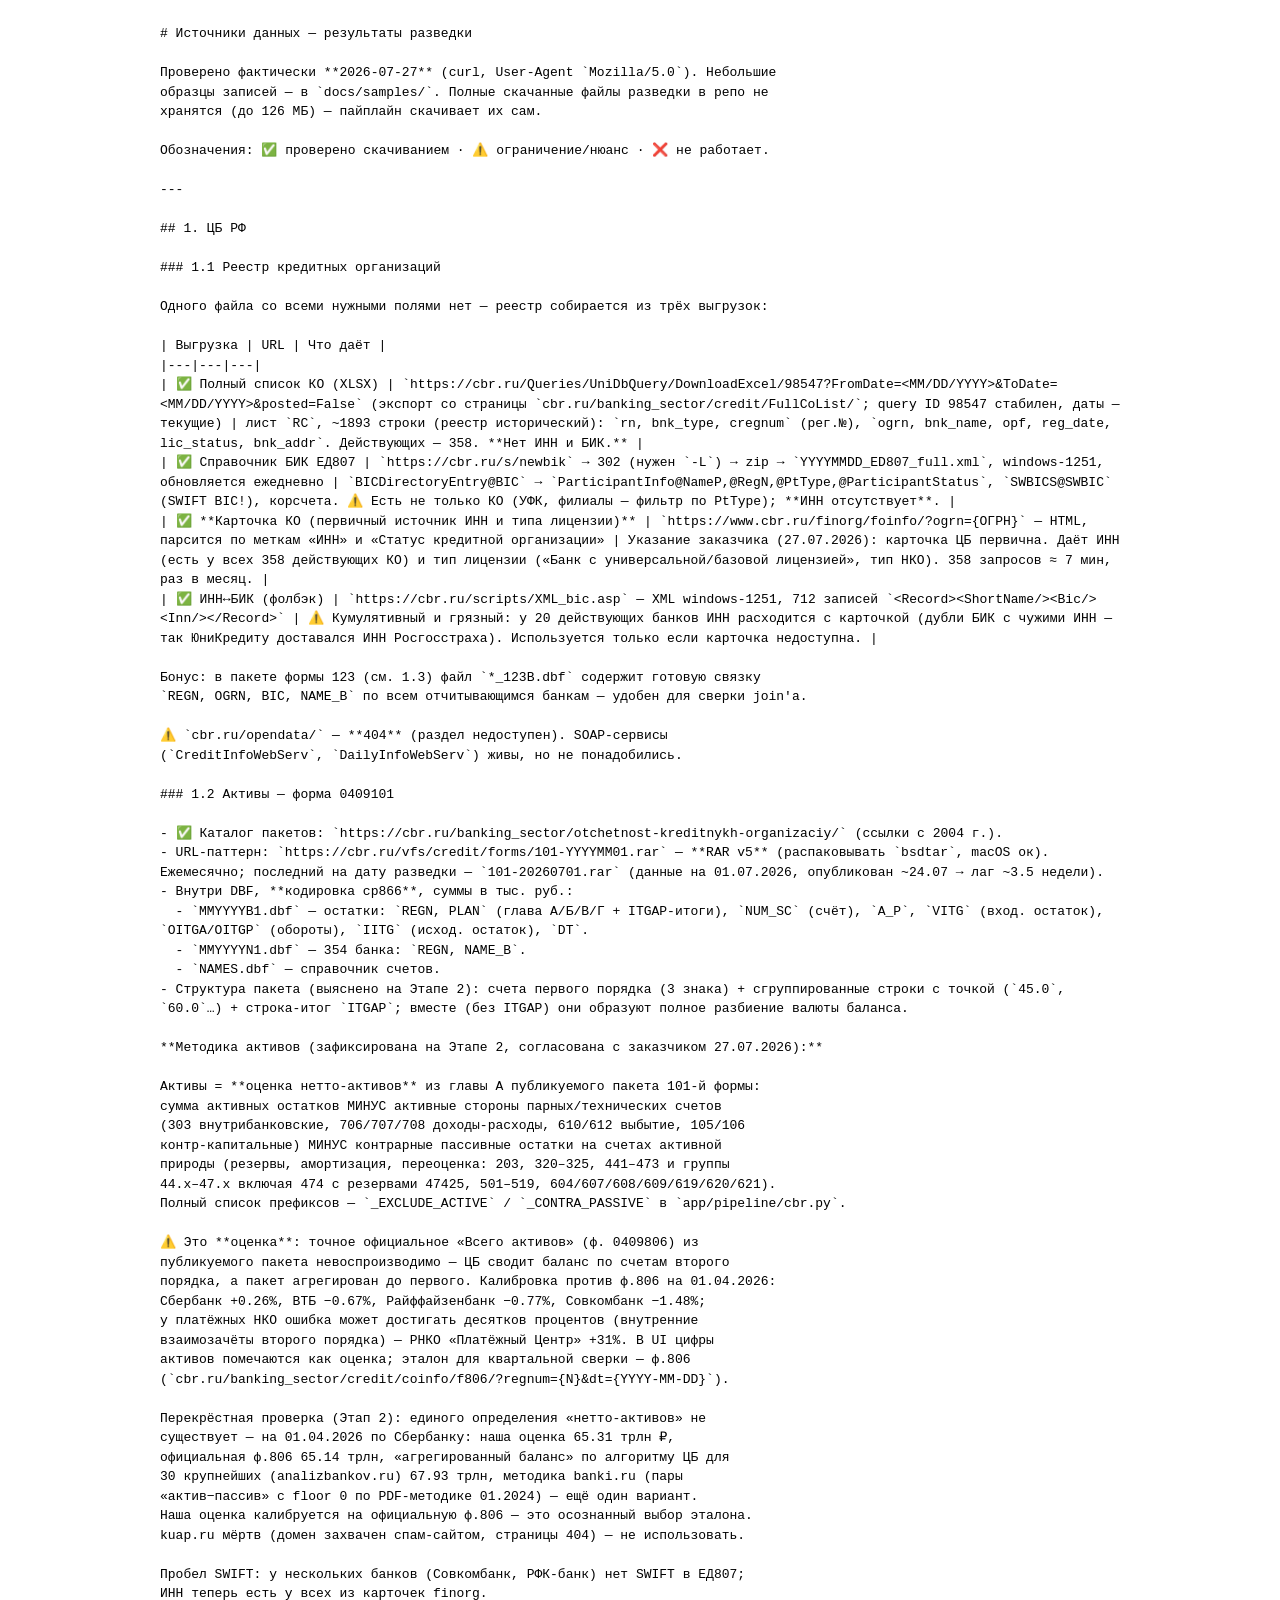
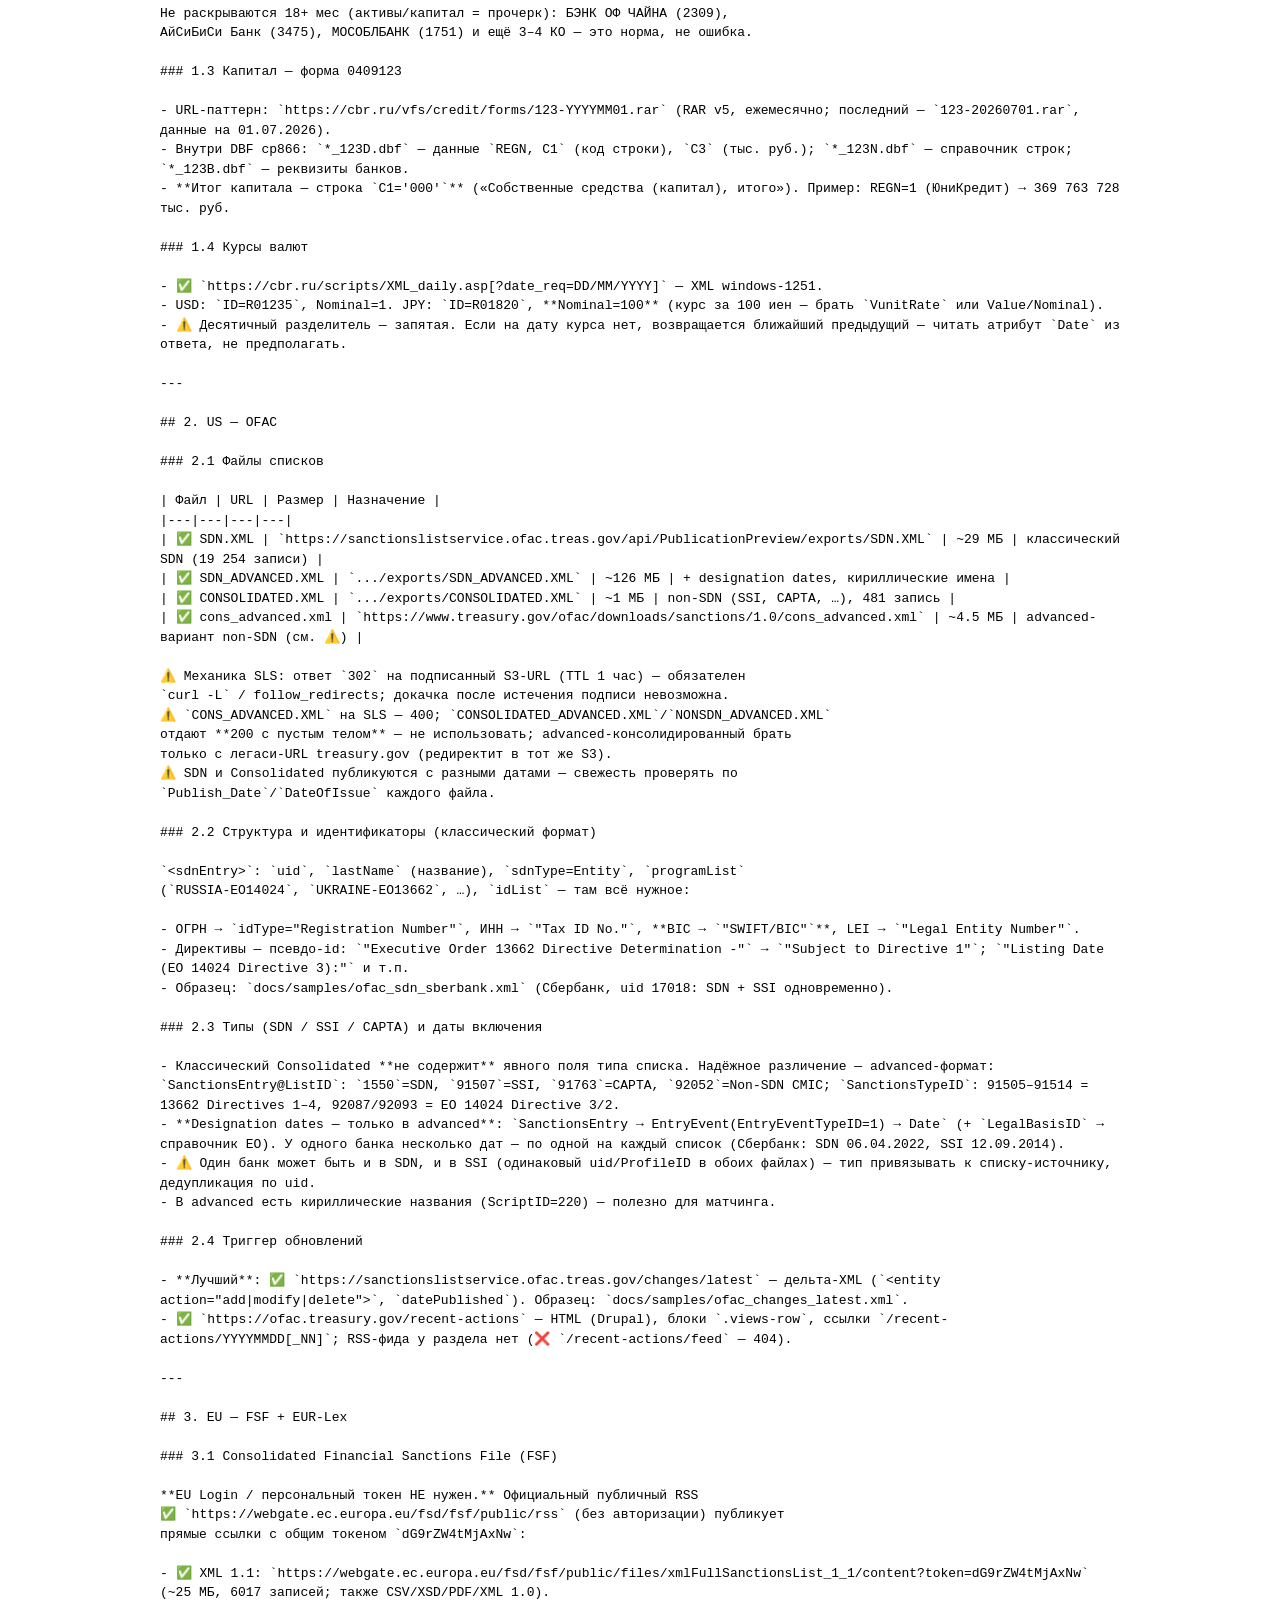
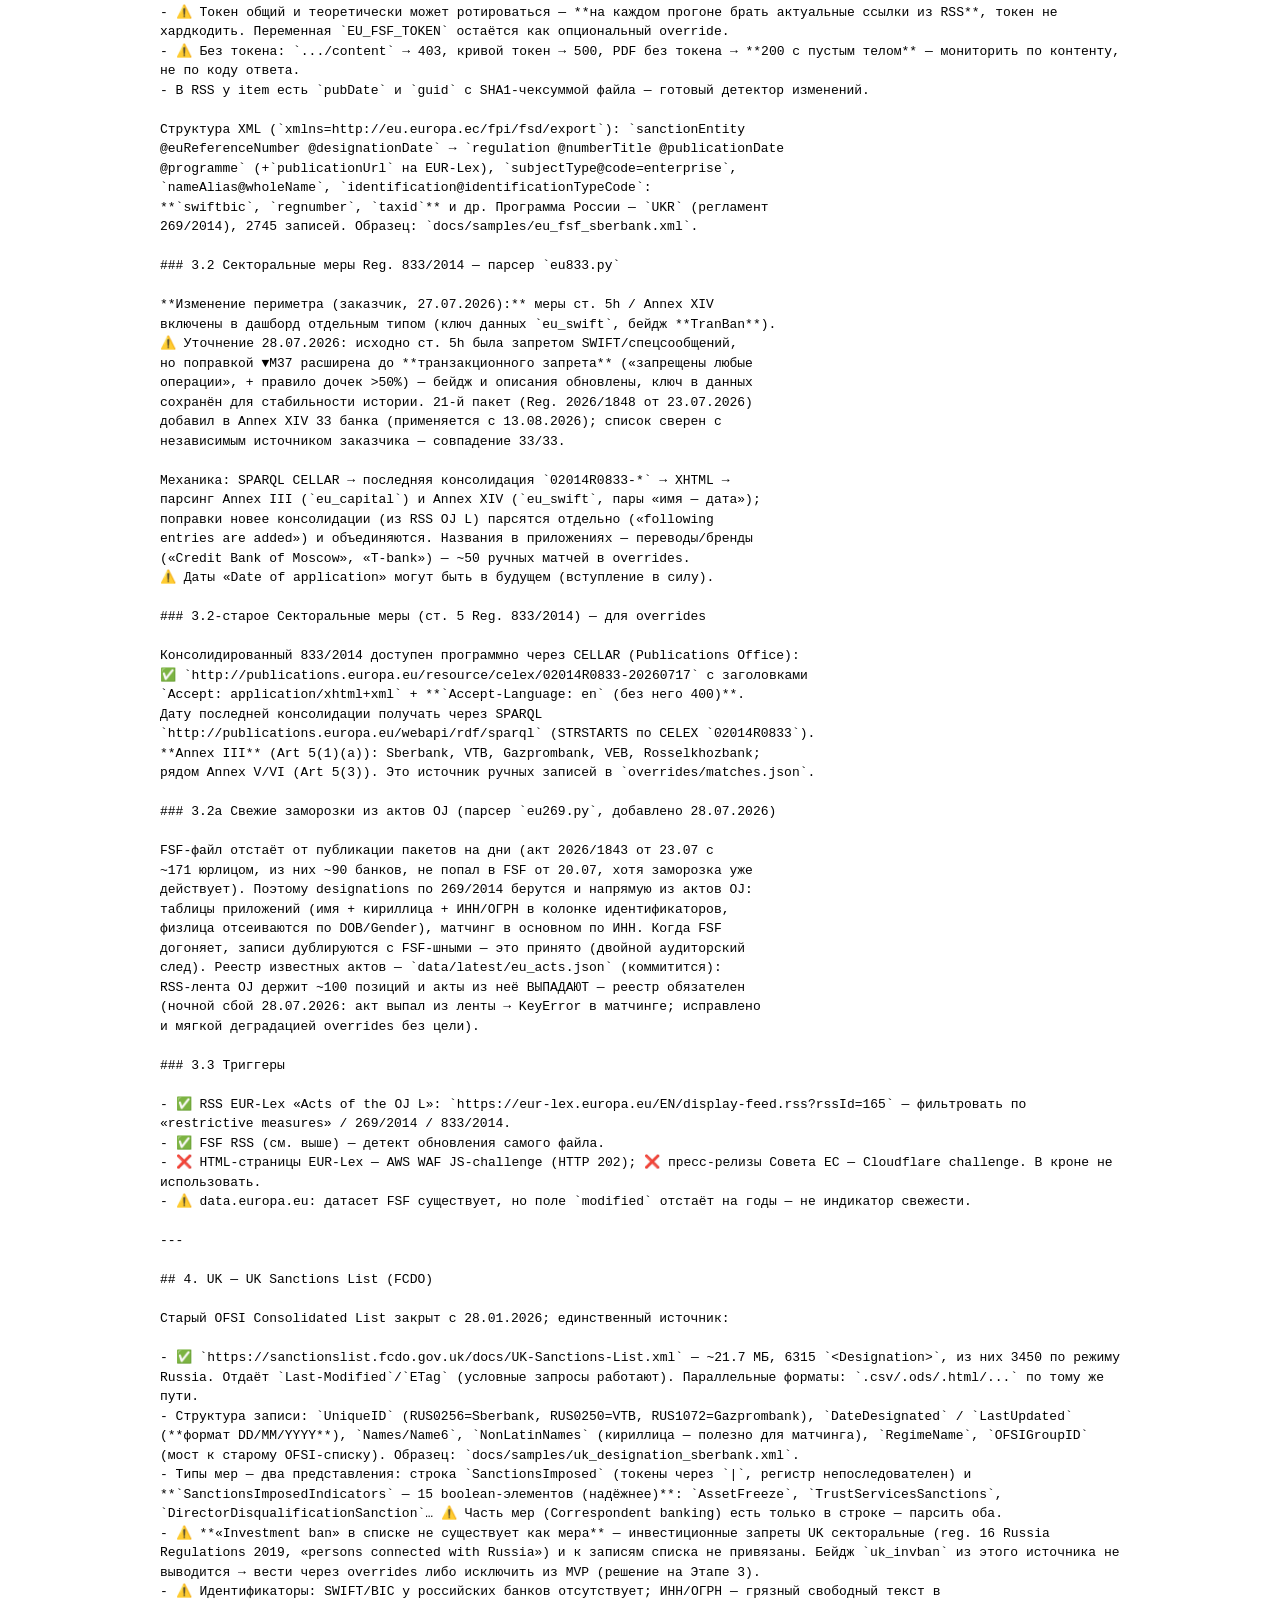
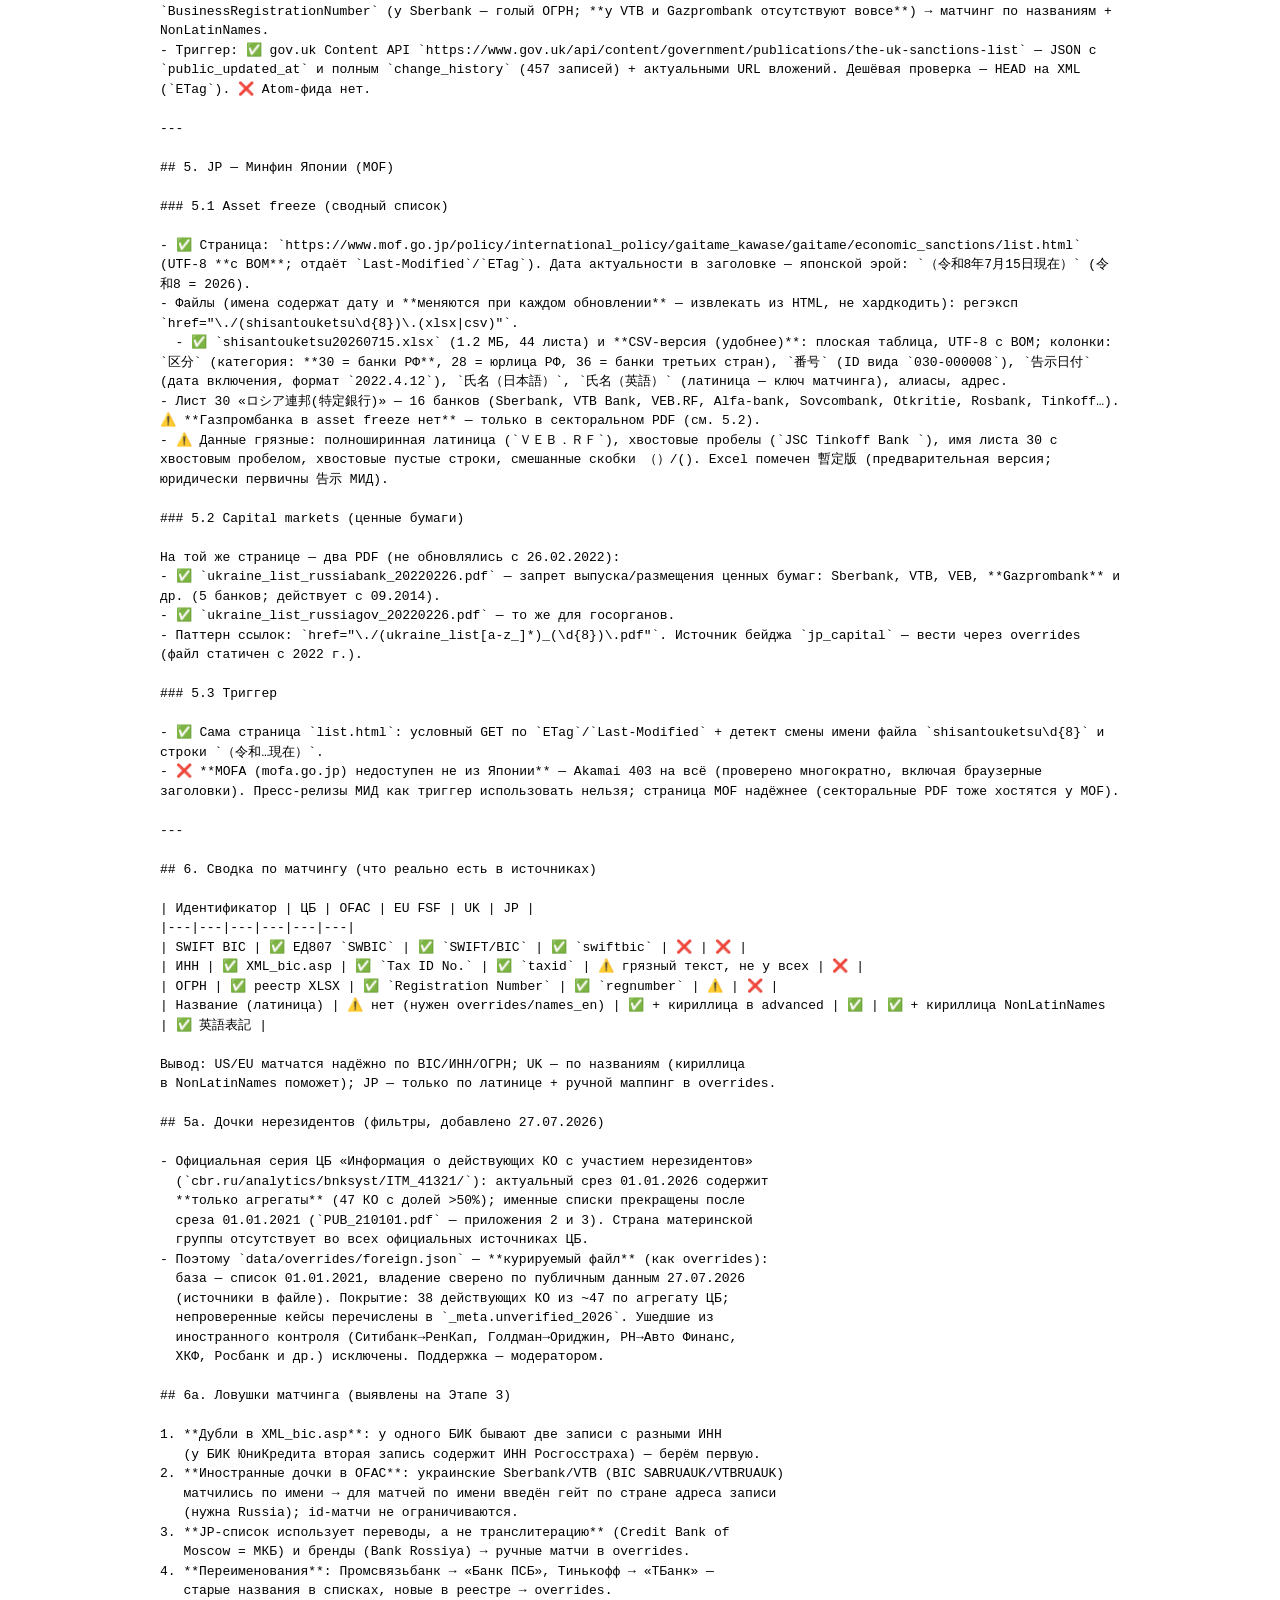
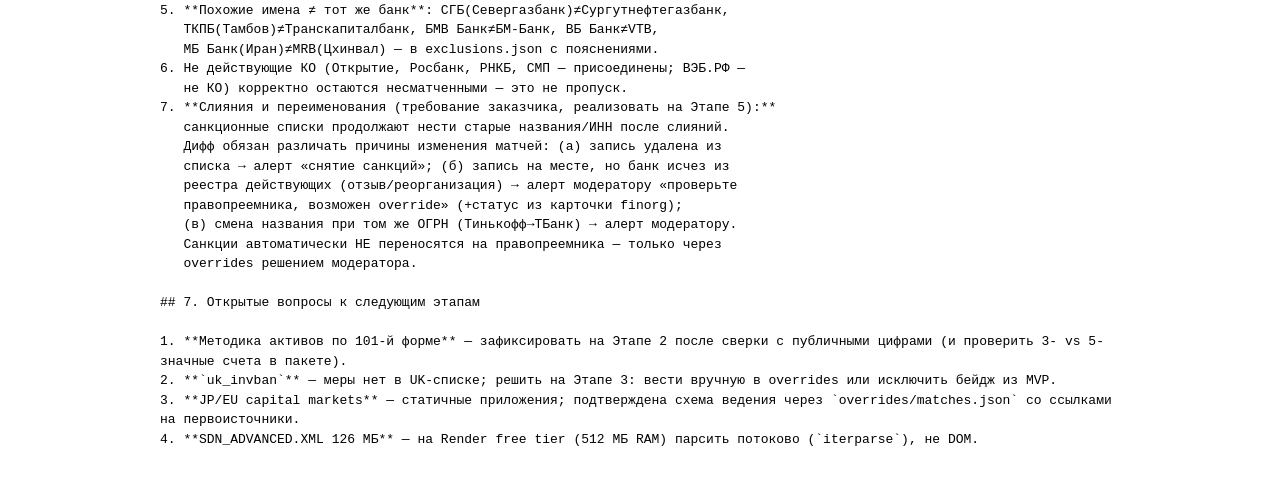
==== sources.html @ 8ca53b35 "mirror: обновление зеркала дашборда" ====
<!doctype html><html><head><meta charset='utf-8'><meta name='robots' content='noindex, nofollow'><title>Источники</title></head><body><pre style='max-width:960px;margin:24px auto;white-space:pre-wrap;font:13px/1.5 ui-monospace,monospace'># Источники данных — результаты разведки

Проверено фактически **2026-07-27** (curl, User-Agent `Mozilla/5.0`). Небольшие
образцы записей — в `docs/samples/`. Полные скачанные файлы разведки в репо не
хранятся (до 126 МБ) — пайплайн скачивает их сам.

Обозначения: ✅ проверено скачиванием · ⚠️ ограничение/нюанс · ❌ не работает.

---

## 1. ЦБ РФ

### 1.1 Реестр кредитных организаций

Одного файла со всеми нужными полями нет — реестр собирается из трёх выгрузок:

| Выгрузка | URL | Что даёт |
|---|---|---|
| ✅ Полный список КО (XLSX) | `https://cbr.ru/Queries/UniDbQuery/DownloadExcel/98547?FromDate=&lt;MM/DD/YYYY>&amp;ToDate=&lt;MM/DD/YYYY>&amp;posted=False` (экспорт со страницы `cbr.ru/banking_sector/credit/FullCoList/`; query ID 98547 стабилен, даты — текущие) | лист `RC`, ~1893 строки (реестр исторический): `rn, bnk_type, cregnum` (рег.№), `ogrn, bnk_name, opf, reg_date, lic_status, bnk_addr`. Действующих — 358. **Нет ИНН и БИК.** |
| ✅ Справочник БИК ЕД807 | `https://cbr.ru/s/newbik` → 302 (нужен `-L`) → zip → `YYYYMMDD_ED807_full.xml`, windows-1251, обновляется ежедневно | `BICDirectoryEntry@BIC` → `ParticipantInfo@NameP,@RegN,@PtType,@ParticipantStatus`, `SWBICS@SWBIC` (SWIFT BIC!), корсчета. ⚠️ Есть не только КО (УФК, филиалы — фильтр по PtType); **ИНН отсутствует**. |
| ✅ **Карточка КО (первичный источник ИНН и типа лицензии)** | `https://www.cbr.ru/finorg/foinfo/?ogrn={ОГРН}` — HTML, парсится по меткам «ИНН» и «Статус кредитной организации» | Указание заказчика (27.07.2026): карточка ЦБ первична. Даёт ИНН (есть у всех 358 действующих КО) и тип лицензии («Банк с универсальной/базовой лицензией», тип НКО). 358 запросов ≈ 7 мин, раз в месяц. |
| ✅ ИНН↔БИК (фолбэк) | `https://cbr.ru/scripts/XML_bic.asp` — XML windows-1251, 712 записей `&lt;Record>&lt;ShortName/>&lt;Bic/>&lt;Inn/>&lt;/Record>` | ⚠️ Кумулятивный и грязный: у 20 действующих банков ИНН расходится с карточкой (дубли БИК с чужими ИНН — так ЮниКредиту доставался ИНН Росгосстраха). Используется только если карточка недоступна. |

Бонус: в пакете формы 123 (см. 1.3) файл `*_123B.dbf` содержит готовую связку
`REGN, OGRN, BIC, NAME_B` по всем отчитывающимся банкам — удобен для сверки join'а.

⚠️ `cbr.ru/opendata/` — **404** (раздел недоступен). SOAP-сервисы
(`CreditInfoWebServ`, `DailyInfoWebServ`) живы, но не понадобились.

### 1.2 Активы — форма 0409101

- ✅ Каталог пакетов: `https://cbr.ru/banking_sector/otchetnost-kreditnykh-organizaciy/` (ссылки с 2004 г.).
- URL-паттерн: `https://cbr.ru/vfs/credit/forms/101-YYYYMM01.rar` — **RAR v5** (распаковывать `bsdtar`, macOS ок). Ежемесячно; последний на дату разведки — `101-20260701.rar` (данные на 01.07.2026, опубликован ~24.07 → лаг ~3.5 недели).
- Внутри DBF, **кодировка cp866**, суммы в тыс. руб.:
  - `MMYYYYB1.dbf` — остатки: `REGN, PLAN` (глава А/Б/В/Г + ITGAP-итоги), `NUM_SC` (счёт), `A_P`, `VITG` (вход. остаток), `OITGA/OITGP` (обороты), `IITG` (исход. остаток), `DT`.
  - `MMYYYYN1.dbf` — 354 банка: `REGN, NAME_B`.
  - `NAMES.dbf` — справочник счетов.
- Структура пакета (выяснено на Этапе 2): счета первого порядка (3 знака) + сгруппированные строки с точкой (`45.0`, `60.0`…) + строка-итог `ITGAP`; вместе (без ITGAP) они образуют полное разбиение валюты баланса.

**Методика активов (зафиксирована на Этапе 2, согласована с заказчиком 27.07.2026):**

Активы = **оценка нетто-активов** из главы А публикуемого пакета 101-й формы:
сумма активных остатков МИНУС активные стороны парных/технических счетов
(303 внутрибанковские, 706/707/708 доходы-расходы, 610/612 выбытие, 105/106
контр-капитальные) МИНУС контрарные пассивные остатки на счетах активной
природы (резервы, амортизация, переоценка: 203, 320–325, 441–473 и группы
44.x–47.x включая 474 с резервами 47425, 501–519, 604/607/608/609/619/620/621).
Полный список префиксов — `_EXCLUDE_ACTIVE` / `_CONTRA_PASSIVE` в `app/pipeline/cbr.py`.

⚠️ Это **оценка**: точное официальное «Всего активов» (ф. 0409806) из
публикуемого пакета невоспроизводимо — ЦБ сводит баланс по счетам второго
порядка, а пакет агрегирован до первого. Калибровка против ф.806 на 01.04.2026:
Сбербанк +0.26%, ВТБ −0.67%, Райффайзенбанк −0.77%, Совкомбанк −1.48%;
у платёжных НКО ошибка может достигать десятков процентов (внутренние
взаимозачёты второго порядка) — РНКО «Платёжный Центр» +31%. В UI цифры
активов помечаются как оценка; эталон для квартальной сверки — ф.806
(`cbr.ru/banking_sector/credit/coinfo/f806/?regnum={N}&amp;dt={YYYY-MM-DD}`).

Перекрёстная проверка (Этап 2): единого определения «нетто-активов» не
существует — на 01.04.2026 по Сбербанку: наша оценка 65.31 трлн ₽,
официальная ф.806 65.14 трлн, «агрегированный баланс» по алгоритму ЦБ для
30 крупнейших (analizbankov.ru) 67.93 трлн, методика banki.ru (пары
«актив−пассив» с floor 0 по PDF-методике 01.2024) — ещё один вариант.
Наша оценка калибруется на официальную ф.806 — это осознанный выбор эталона.
kuap.ru мёртв (домен захвачен спам-сайтом, страницы 404) — не использовать.

Пробел SWIFT: у нескольких банков (Совкомбанк, РФК-банк) нет SWIFT в ЕД807;
ИНН теперь есть у всех из карточек finorg.
Не раскрываются 18+ мес (активы/капитал = прочерк): БЭНК ОФ ЧАЙНА (2309),
АйСиБиСи Банк (3475), МОСОБЛБАНК (1751) и ещё 3–4 КО — это норма, не ошибка.

### 1.3 Капитал — форма 0409123

- URL-паттерн: `https://cbr.ru/vfs/credit/forms/123-YYYYMM01.rar` (RAR v5, ежемесячно; последний — `123-20260701.rar`, данные на 01.07.2026).
- Внутри DBF cp866: `*_123D.dbf` — данные `REGN, C1` (код строки), `C3` (тыс. руб.); `*_123N.dbf` — справочник строк; `*_123B.dbf` — реквизиты банков.
- **Итог капитала — строка `C1='000'`** («Собственные средства (капитал), итого»). Пример: REGN=1 (ЮниКредит) → 369 763 728 тыс. руб.

### 1.4 Курсы валют

- ✅ `https://cbr.ru/scripts/XML_daily.asp[?date_req=DD/MM/YYYY]` — XML windows-1251.
- USD: `ID=R01235`, Nominal=1. JPY: `ID=R01820`, **Nominal=100** (курс за 100 иен — брать `VunitRate` или Value/Nominal).
- ⚠️ Десятичный разделитель — запятая. Если на дату курса нет, возвращается ближайший предыдущий — читать атрибут `Date` из ответа, не предполагать.

---

## 2. US — OFAC

### 2.1 Файлы списков

| Файл | URL | Размер | Назначение |
|---|---|---|---|
| ✅ SDN.XML | `https://sanctionslistservice.ofac.treas.gov/api/PublicationPreview/exports/SDN.XML` | ~29 МБ | классический SDN (19 254 записи) |
| ✅ SDN_ADVANCED.XML | `.../exports/SDN_ADVANCED.XML` | ~126 МБ | + designation dates, кириллические имена |
| ✅ CONSOLIDATED.XML | `.../exports/CONSOLIDATED.XML` | ~1 МБ | non-SDN (SSI, CAPTA, …), 481 запись |
| ✅ cons_advanced.xml | `https://www.treasury.gov/ofac/downloads/sanctions/1.0/cons_advanced.xml` | ~4.5 МБ | advanced-вариант non-SDN (см. ⚠️) |

⚠️ Механика SLS: ответ `302` на подписанный S3-URL (TTL 1 час) — обязателен
`curl -L` / follow_redirects; докачка после истечения подписи невозможна.
⚠️ `CONS_ADVANCED.XML` на SLS — 400; `CONSOLIDATED_ADVANCED.XML`/`NONSDN_ADVANCED.XML`
отдают **200 с пустым телом** — не использовать; advanced-консолидированный брать
только с легаси-URL treasury.gov (редиректит в тот же S3).
⚠️ SDN и Consolidated публикуются с разными датами — свежесть проверять по
`Publish_Date`/`DateOfIssue` каждого файла.

### 2.2 Структура и идентификаторы (классический формат)

`&lt;sdnEntry>`: `uid`, `lastName` (название), `sdnType=Entity`, `programList`
(`RUSSIA-EO14024`, `UKRAINE-EO13662`, …), `idList` — там всё нужное:

- ОГРН → `idType="Registration Number"`, ИНН → `"Tax ID No."`, **BIC → `"SWIFT/BIC"`**, LEI → `"Legal Entity Number"`.
- Директивы — псевдо-id: `"Executive Order 13662 Directive Determination -"` → `"Subject to Directive 1"`; `"Listing Date (EO 14024 Directive 3):"` и т.п.
- Образец: `docs/samples/ofac_sdn_sberbank.xml` (Сбербанк, uid 17018: SDN + SSI одновременно).

### 2.3 Типы (SDN / SSI / CAPTA) и даты включения

- Классический Consolidated **не содержит** явного поля типа списка. Надёжное различение — advanced-формат: `SanctionsEntry@ListID`: `1550`=SDN, `91507`=SSI, `91763`=CAPTA, `92052`=Non-SDN CMIC; `SanctionsTypeID`: 91505–91514 = 13662 Directives 1–4, 92087/92093 = EO 14024 Directive 3/2.
- **Designation dates — только в advanced**: `SanctionsEntry → EntryEvent(EntryEventTypeID=1) → Date` (+ `LegalBasisID` → справочник EO). У одного банка несколько дат — по одной на каждый список (Сбербанк: SDN 06.04.2022, SSI 12.09.2014).
- ⚠️ Один банк может быть и в SDN, и в SSI (одинаковый uid/ProfileID в обоих файлах) — тип привязывать к списку-источнику, дедупликация по uid.
- В advanced есть кириллические названия (ScriptID=220) — полезно для матчинга.

### 2.4 Триггер обновлений

- **Лучший**: ✅ `https://sanctionslistservice.ofac.treas.gov/changes/latest` — дельта-XML (`&lt;entity action="add|modify|delete">`, `datePublished`). Образец: `docs/samples/ofac_changes_latest.xml`.
- ✅ `https://ofac.treasury.gov/recent-actions` — HTML (Drupal), блоки `.views-row`, ссылки `/recent-actions/YYYYMMDD[_NN]`; RSS-фида у раздела нет (❌ `/recent-actions/feed` — 404).

---

## 3. EU — FSF + EUR-Lex

### 3.1 Consolidated Financial Sanctions File (FSF)

**EU Login / персональный токен НЕ нужен.** Официальный публичный RSS
✅ `https://webgate.ec.europa.eu/fsd/fsf/public/rss` (без авторизации) публикует
прямые ссылки с общим токеном `dG9rZW4tMjAxNw`:

- ✅ XML 1.1: `https://webgate.ec.europa.eu/fsd/fsf/public/files/xmlFullSanctionsList_1_1/content?token=dG9rZW4tMjAxNw` (~25 МБ, 6017 записей; также CSV/XSD/PDF/XML 1.0).
- ⚠️ Токен общий и теоретически может ротироваться — **на каждом прогоне брать актуальные ссылки из RSS**, токен не хардкодить. Переменная `EU_FSF_TOKEN` остаётся как опциональный override.
- ⚠️ Без токена: `.../content` → 403, кривой токен → 500, PDF без токена → **200 с пустым телом** — мониторить по контенту, не по коду ответа.
- В RSS у item есть `pubDate` и `guid` с SHA1-чексуммой файла — готовый детектор изменений.

Структура XML (`xmlns=http://eu.europa.ec/fpi/fsd/export`): `sanctionEntity
@euReferenceNumber @designationDate` → `regulation @numberTitle @publicationDate
@programme` (+`publicationUrl` на EUR-Lex), `subjectType@code=enterprise`,
`nameAlias@wholeName`, `identification@identificationTypeCode`:
**`swiftbic`, `regnumber`, `taxid`** и др. Программа России — `UKR` (регламент
269/2014), 2745 записей. Образец: `docs/samples/eu_fsf_sberbank.xml`.

### 3.2 Секторальные меры Reg. 833/2014 — парсер `eu833.py`

**Изменение периметра (заказчик, 27.07.2026):** меры ст. 5h / Annex XIV
включены в дашборд отдельным типом (ключ данных `eu_swift`, бейдж **TranBan**).
⚠️ Уточнение 28.07.2026: исходно ст. 5h была запретом SWIFT/спецсообщений,
но поправкой ▼M37 расширена до **транзакционного запрета** («запрещены любые
операции», + правило дочек >50%) — бейдж и описания обновлены, ключ в данных
сохранён для стабильности истории. 21-й пакет (Reg. 2026/1848 от 23.07.2026)
добавил в Annex XIV 33 банка (применяется с 13.08.2026); список сверен с
независимым источником заказчика — совпадение 33/33.

Механика: SPARQL CELLAR → последняя консолидация `02014R0833-*` → XHTML →
парсинг Annex III (`eu_capital`) и Annex XIV (`eu_swift`, пары «имя — дата»);
поправки новее консолидации (из RSS OJ L) парсятся отдельно («following
entries are added») и объединяются. Названия в приложениях — переводы/бренды
(«Credit Bank of Moscow», «T-bank») — ~50 ручных матчей в overrides.
⚠️ Даты «Date of application» могут быть в будущем (вступление в силу).

### 3.2-старое Секторальные меры (ст. 5 Reg. 833/2014) — для overrides

Консолидированный 833/2014 доступен программно через CELLAR (Publications Office):
✅ `http://publications.europa.eu/resource/celex/02014R0833-20260717` с заголовками
`Accept: application/xhtml+xml` + **`Accept-Language: en` (без него 400)**.
Дату последней консолидации получать через SPARQL
`http://publications.europa.eu/webapi/rdf/sparql` (STRSTARTS по CELEX `02014R0833`).
**Annex III** (Art 5(1)(a)): Sberbank, VTB, Gazprombank, VEB, Rosselkhozbank;
рядом Annex V/VI (Art 5(3)). Это источник ручных записей в `overrides/matches.json`.

### 3.2a Свежие заморозки из актов OJ (парсер `eu269.py`, добавлено 28.07.2026)

FSF-файл отстаёт от публикации пакетов на дни (акт 2026/1843 от 23.07 с
~171 юрлицом, из них ~90 банков, не попал в FSF от 20.07, хотя заморозка уже
действует). Поэтому designations по 269/2014 берутся и напрямую из актов OJ:
таблицы приложений (имя + кириллица + ИНН/ОГРН в колонке идентификаторов,
физлица отсеиваются по DOB/Gender), матчинг в основном по ИНН. Когда FSF
догоняет, записи дублируются с FSF-шными — это принято (двойной аудиторский
след). Реестр известных актов — `data/latest/eu_acts.json` (коммитится):
RSS-лента OJ держит ~100 позиций и акты из неё ВЫПАДАЮТ — реестр обязателен
(ночной сбой 28.07.2026: акт выпал из ленты → KeyError в матчинге; исправлено
и мягкой деградацией overrides без цели).

### 3.3 Триггеры

- ✅ RSS EUR-Lex «Acts of the OJ L»: `https://eur-lex.europa.eu/EN/display-feed.rss?rssId=165` — фильтровать по «restrictive measures» / 269/2014 / 833/2014.
- ✅ FSF RSS (см. выше) — детект обновления самого файла.
- ❌ HTML-страницы EUR-Lex — AWS WAF JS-challenge (HTTP 202); ❌ пресс-релизы Совета ЕС — Cloudflare challenge. В кроне не использовать.
- ⚠️ data.europa.eu: датасет FSF существует, но поле `modified` отстаёт на годы — не индикатор свежести.

---

## 4. UK — UK Sanctions List (FCDO)

Старый OFSI Consolidated List закрыт с 28.01.2026; единственный источник:

- ✅ `https://sanctionslist.fcdo.gov.uk/docs/UK-Sanctions-List.xml` — ~21.7 МБ, 6315 `&lt;Designation>`, из них 3450 по режиму Russia. Отдаёт `Last-Modified`/`ETag` (условные запросы работают). Параллельные форматы: `.csv/.ods/.html/...` по тому же пути.
- Структура записи: `UniqueID` (RUS0256=Sberbank, RUS0250=VTB, RUS1072=Gazprombank), `DateDesignated` / `LastUpdated` (**формат DD/MM/YYYY**), `Names/Name6`, `NonLatinNames` (кириллица — полезно для матчинга), `RegimeName`, `OFSIGroupID` (мост к старому OFSI-списку). Образец: `docs/samples/uk_designation_sberbank.xml`.
- Типы мер — два представления: строка `SanctionsImposed` (токены через `|`, регистр непоследователен) и **`SanctionsImposedIndicators` — 15 boolean-элементов (надёжнее)**: `AssetFreeze`, `TrustServicesSanctions`, `DirectorDisqualificationSanction`… ⚠️ Часть мер (Correspondent banking) есть только в строке — парсить оба.
- ⚠️ **«Investment ban» в списке не существует как мера** — инвестиционные запреты UK секторальные (reg. 16 Russia Regulations 2019, «persons connected with Russia») и к записям списка не привязаны. Бейдж `uk_invban` из этого источника не выводится → вести через overrides либо исключить из MVP (решение на Этапе 3).
- ⚠️ Идентификаторы: SWIFT/BIC у российских банков отсутствует; ИНН/ОГРН — грязный свободный текст в `BusinessRegistrationNumber` (у Sberbank — голый ОГРН; **у VTB и Gazprombank отсутствуют вовсе**) → матчинг по названиям + NonLatinNames.
- Триггер: ✅ gov.uk Content API `https://www.gov.uk/api/content/government/publications/the-uk-sanctions-list` — JSON с `public_updated_at` и полным `change_history` (457 записей) + актуальными URL вложений. Дешёвая проверка — HEAD на XML (`ETag`). ❌ Atom-фида нет.

---

## 5. JP — Минфин Японии (MOF)

### 5.1 Asset freeze (сводный список)

- ✅ Страница: `https://www.mof.go.jp/policy/international_policy/gaitame_kawase/gaitame/economic_sanctions/list.html` (UTF-8 **с BOM**; отдаёт `Last-Modified`/`ETag`). Дата актуальности в заголовке — японской эрой: `（令和8年7月15日現在）` (令和8 = 2026).
- Файлы (имена содержат дату и **меняются при каждом обновлении** — извлекать из HTML, не хардкодить): регэксп `href="\./(shisantouketsu\d{8})\.(xlsx|csv)"`.
  - ✅ `shisantouketsu20260715.xlsx` (1.2 МБ, 44 листа) и **CSV-версия (удобнее)**: плоская таблица, UTF-8 с BOM; колонки: `区分` (категория: **30 = банки РФ**, 28 = юрлица РФ, 36 = банки третьих стран), `番号` (ID вида `030-000008`), `告示日付` (дата включения, формат `2022.4.12`), `氏名（日本語）`, `氏名（英語）` (латиница — ключ матчинга), алиасы, адрес.
- Лист 30 «ロシア連邦(特定銀行)» — 16 банков (Sberbank, VTB Bank, VEB.RF, Alfa-bank, Sovcombank, Otkritie, Rosbank, Tinkoff…). ⚠️ **Газпромбанка в asset freeze нет** — только в секторальном PDF (см. 5.2).
- ⚠️ Данные грязные: полноширинная латиница (`ＶＥＢ．ＲＦ`), хвостовые пробелы (`JSC Tinkoff Bank `), имя листа 30 с хвостовым пробелом, хвостовые пустые строки, смешанные скобки （）/(). Excel помечен 暫定版 (предварительная версия; юридически первичны 告示 МИД).

### 5.2 Capital markets (ценные бумаги)

На той же странице — два PDF (не обновлялись с 26.02.2022):
- ✅ `ukraine_list_russiabank_20220226.pdf` — запрет выпуска/размещения ценных бумаг: Sberbank, VTB, VEB, **Gazprombank** и др. (5 банков; действует с 09.2014).
- ✅ `ukraine_list_russiagov_20220226.pdf` — то же для госорганов.
- Паттерн ссылок: `href="\./(ukraine_list[a-z_]*)_(\d{8})\.pdf"`. Источник бейджа `jp_capital` — вести через overrides (файл статичен с 2022 г.).

### 5.3 Триггер

- ✅ Сама страница `list.html`: условный GET по `ETag`/`Last-Modified` + детект смены имени файла `shisantouketsu\d{8}` и строки `（令和…現在）`.
- ❌ **MOFA (mofa.go.jp) недоступен не из Японии** — Akamai 403 на всё (проверено многократно, включая браузерные заголовки). Пресс-релизы МИД как триггер использовать нельзя; страница MOF надёжнее (секторальные PDF тоже хостятся у MOF).

---

## 6. Сводка по матчингу (что реально есть в источниках)

| Идентификатор | ЦБ | OFAC | EU FSF | UK | JP |
|---|---|---|---|---|---|
| SWIFT BIC | ✅ ЕД807 `SWBIC` | ✅ `SWIFT/BIC` | ✅ `swiftbic` | ❌ | ❌ |
| ИНН | ✅ XML_bic.asp | ✅ `Tax ID No.` | ✅ `taxid` | ⚠️ грязный текст, не у всех | ❌ |
| ОГРН | ✅ реестр XLSX | ✅ `Registration Number` | ✅ `regnumber` | ⚠️ | ❌ |
| Название (латиница) | ⚠️ нет (нужен overrides/names_en) | ✅ + кириллица в advanced | ✅ | ✅ + кириллица NonLatinNames | ✅ 英語表記 |

Вывод: US/EU матчатся надёжно по BIC/ИНН/ОГРН; UK — по названиям (кириллица
в NonLatinNames поможет); JP — только по латинице + ручной маппинг в overrides.

## 5a. Дочки нерезидентов (фильтры, добавлено 27.07.2026)

- Официальная серия ЦБ «Информация о действующих КО с участием нерезидентов»
  (`cbr.ru/analytics/bnksyst/ITM_41321/`): актуальный срез 01.01.2026 содержит
  **только агрегаты** (47 КО с долей >50%); именные списки прекращены после
  среза 01.01.2021 (`PUB_210101.pdf` — приложения 2 и 3). Страна материнской
  группы отсутствует во всех официальных источниках ЦБ.
- Поэтому `data/overrides/foreign.json` — **курируемый файл** (как overrides):
  база — список 01.01.2021, владение сверено по публичным данным 27.07.2026
  (источники в файле). Покрытие: 38 действующих КО из ~47 по агрегату ЦБ;
  непроверенные кейсы перечислены в `_meta.unverified_2026`. Ушедшие из
  иностранного контроля (Ситибанк→РенКап, Голдман→Ориджин, РН→Авто Финанс,
  ХКФ, Росбанк и др.) исключены. Поддержка — модератором.

## 6a. Ловушки матчинга (выявлены на Этапе 3)

1. **Дубли в XML_bic.asp**: у одного БИК бывают две записи с разными ИНН
   (у БИК ЮниКредита вторая запись содержит ИНН Росгосстраха) — берём первую.
2. **Иностранные дочки в OFAC**: украинские Sberbank/VTB (BIC SABRUAUK/VTBRUAUK)
   матчились по имени → для матчей по имени введён гейт по стране адреса записи
   (нужна Russia); id-матчи не ограничиваются.
3. **JP-список использует переводы, а не транслитерацию** (Credit Bank of
   Moscow = МКБ) и бренды (Bank Rossiya) → ручные матчи в overrides.
4. **Переименования**: Промсвязьбанк → «Банк ПСБ», Тинькофф → «ТБанк» —
   старые названия в списках, новые в реестре → overrides.
5. **Похожие имена ≠ тот же банк**: СГБ(Севергазбанк)≠Сургутнефтегазбанк,
   ТКПБ(Тамбов)≠Транскапиталбанк, БМВ Банк≠БМ-Банк, ВБ Банк≠VTB,
   МБ Банк(Иран)≠MRB(Цхинвал) — в exclusions.json с пояснениями.
6. Не действующие КО (Открытие, Росбанк, РНКБ, СМП — присоединены; ВЭБ.РФ —
   не КО) корректно остаются несматченными — это не пропуск.
7. **Слияния и переименования (требование заказчика, реализовать на Этапе 5):**
   санкционные списки продолжают нести старые названия/ИНН после слияний.
   Дифф обязан различать причины изменения матчей: (а) запись удалена из
   списка → алерт «снятие санкций»; (б) запись на месте, но банк исчез из
   реестра действующих (отзыв/реорганизация) → алерт модератору «проверьте
   правопреемника, возможен override» (+статус из карточки finorg);
   (в) смена названия при том же ОГРН (Тинькофф→ТБанк) → алерт модератору.
   Санкции автоматически НЕ переносятся на правопреемника — только через
   overrides решением модератора.

## 7. Открытые вопросы к следующим этапам

1. **Методика активов по 101-й форме** — зафиксировать на Этапе 2 после сверки с публичными цифрами (и проверить 3- vs 5-значные счета в пакете).
2. **`uk_invban`** — меры нет в UK-списке; решить на Этапе 3: вести вручную в overrides или исключить бейдж из MVP.
3. **JP/EU capital markets** — статичные приложения; подтверждена схема ведения через `overrides/matches.json` со ссылками на первоисточники.
4. **SDN_ADVANCED.XML 126 МБ** — на Render free tier (512 МБ RAM) парсить потоково (`iterparse`), не DOM.
</pre></body></html>
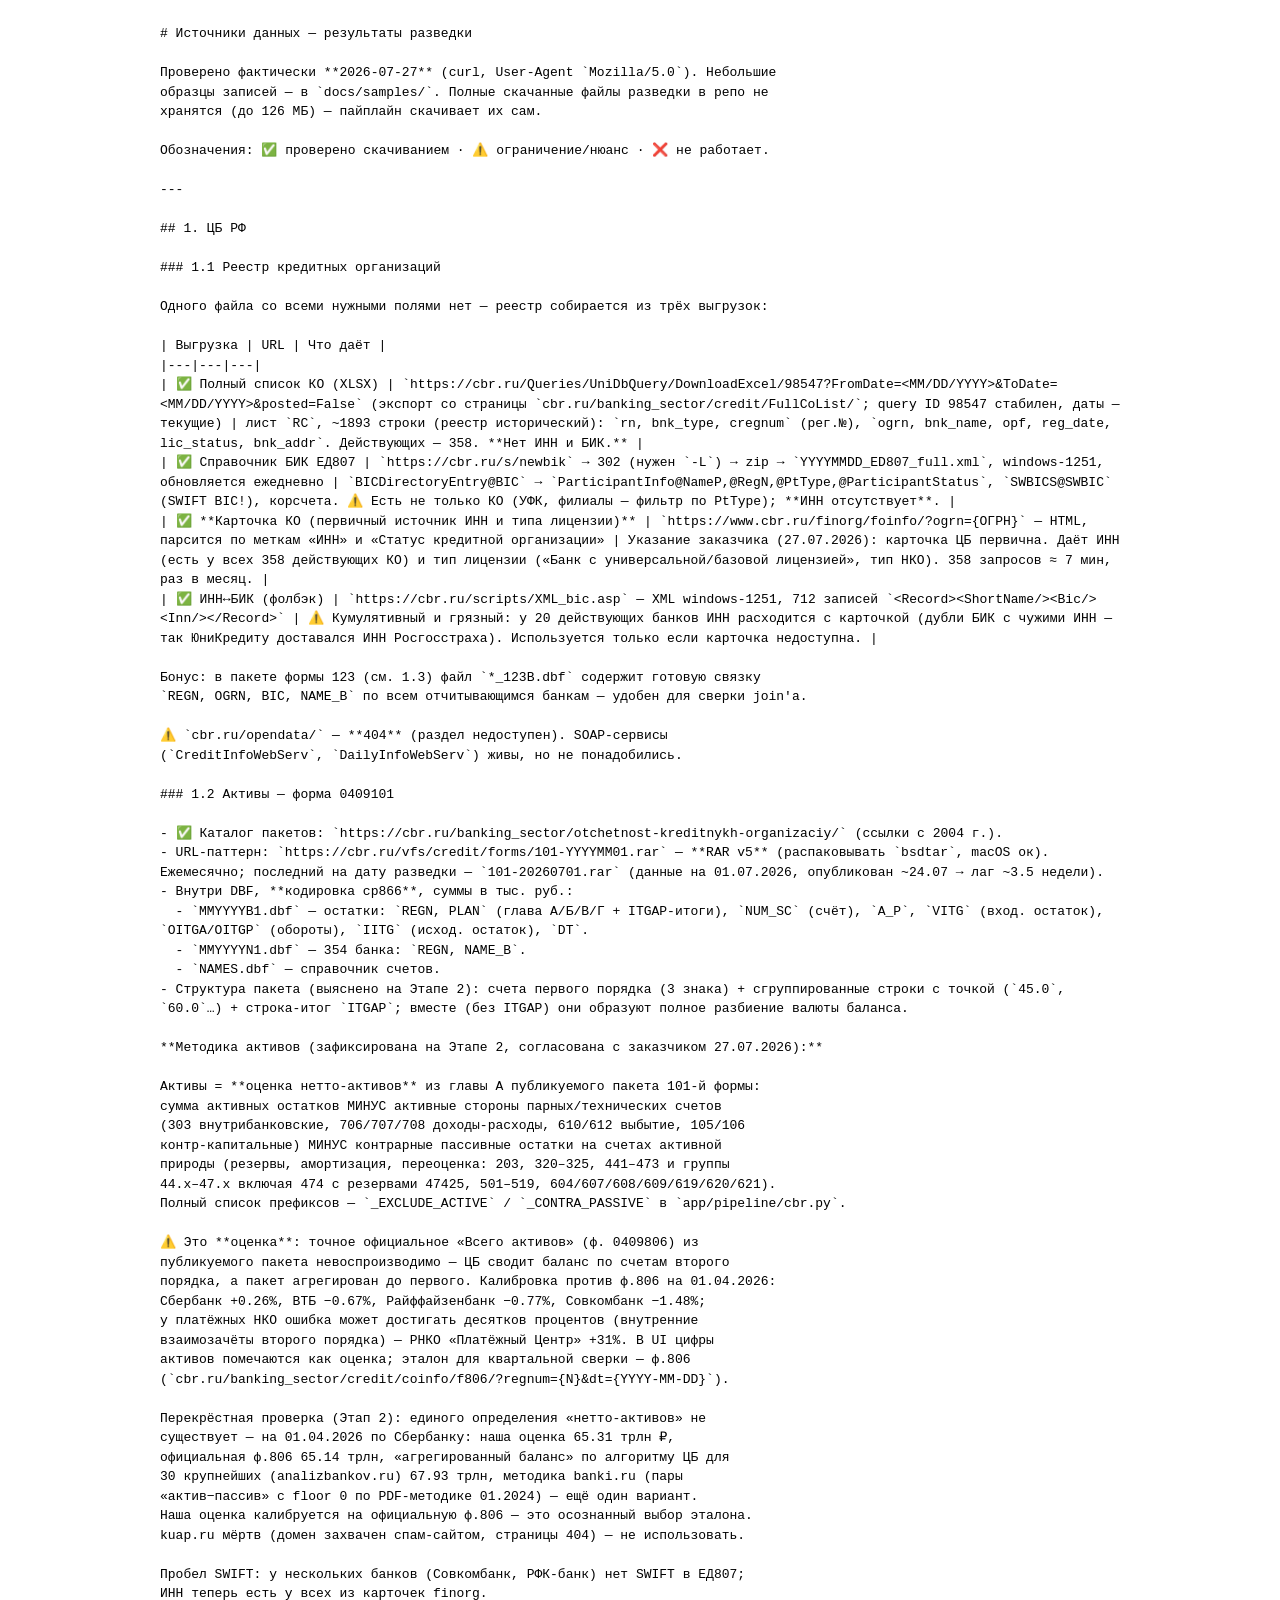
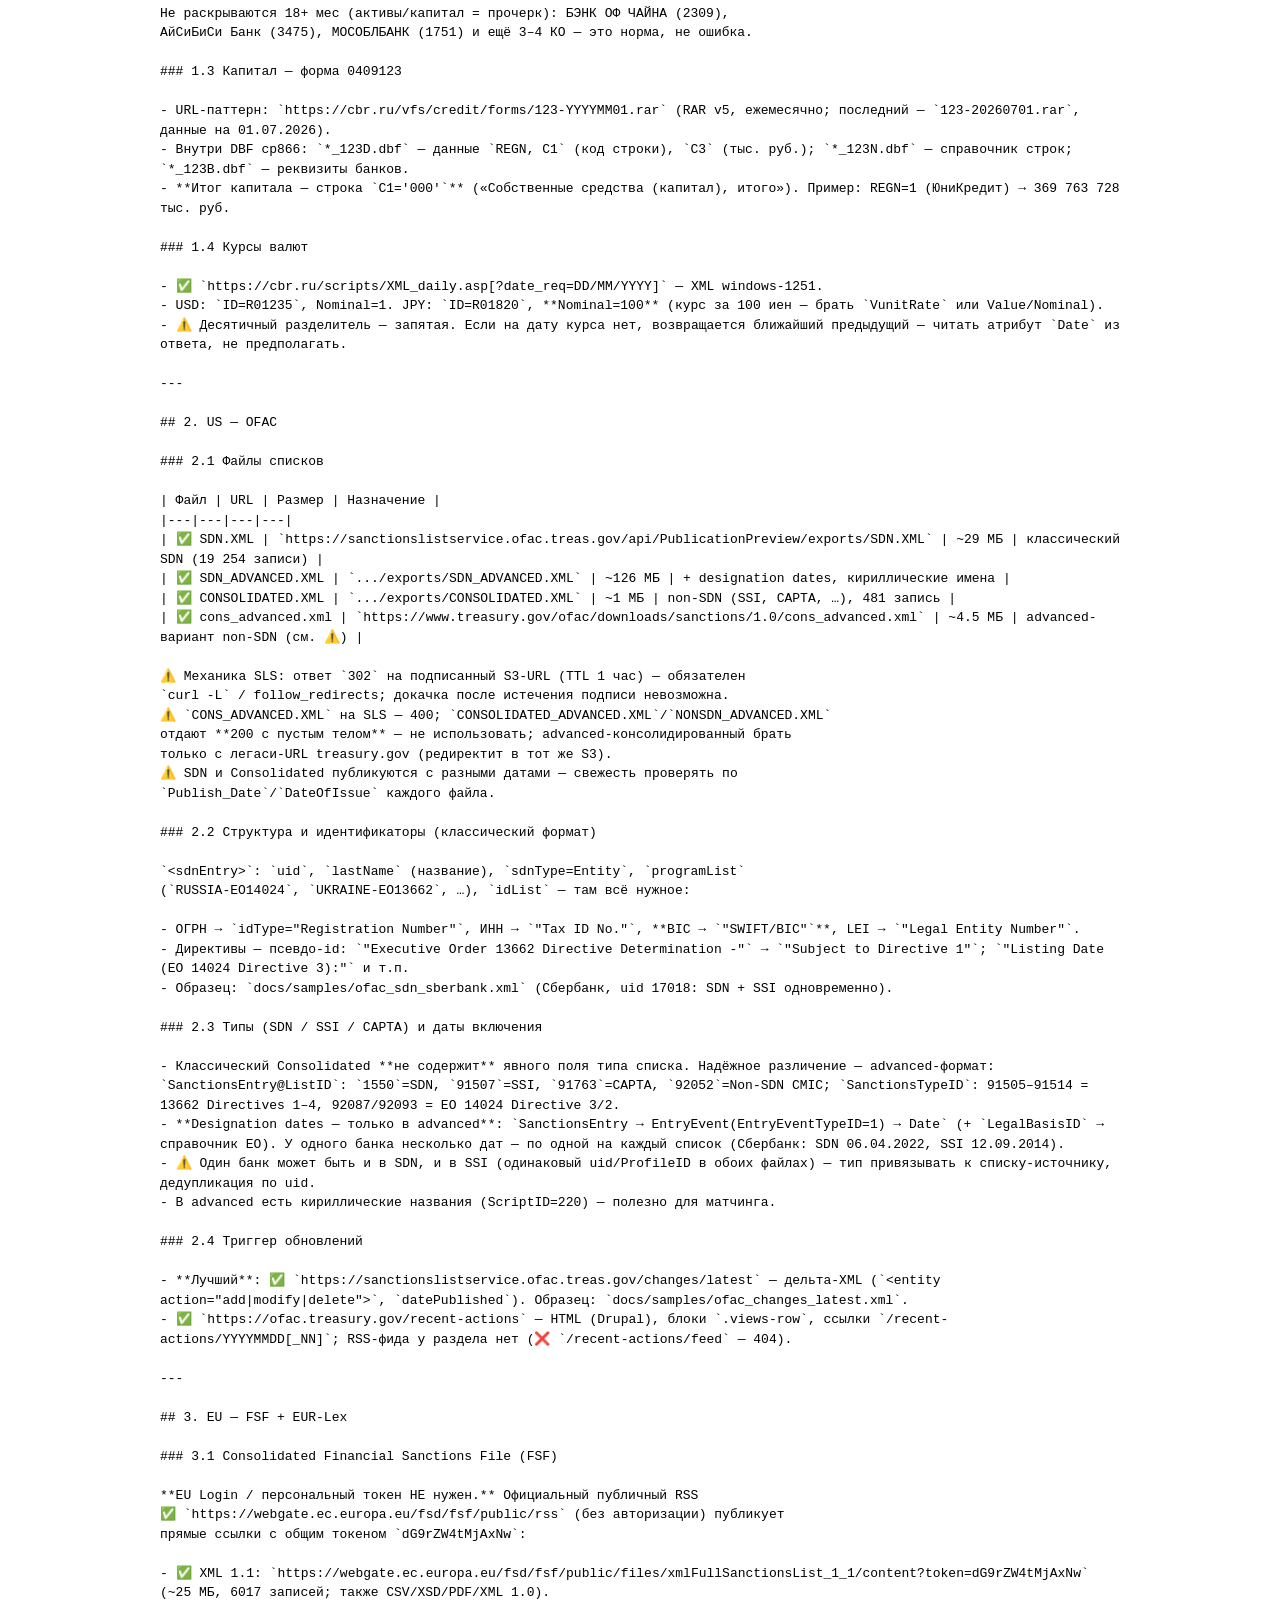
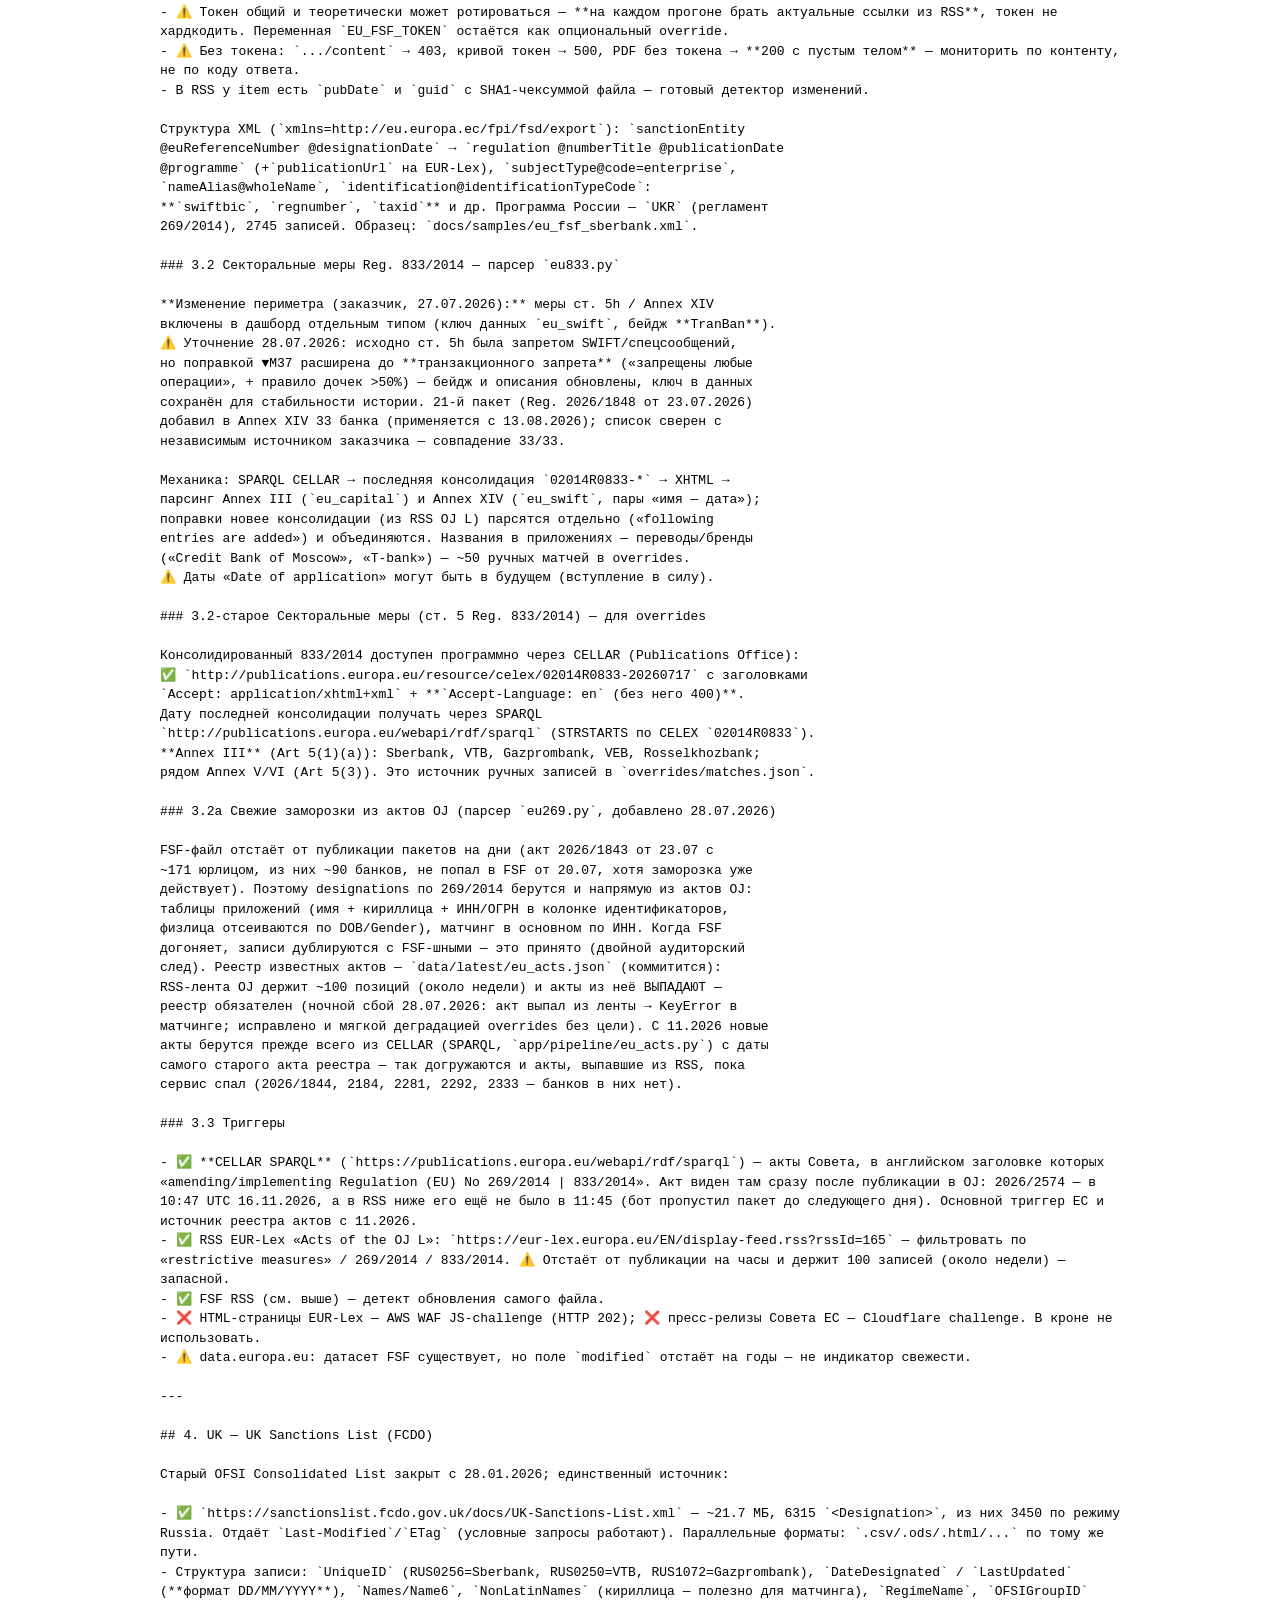
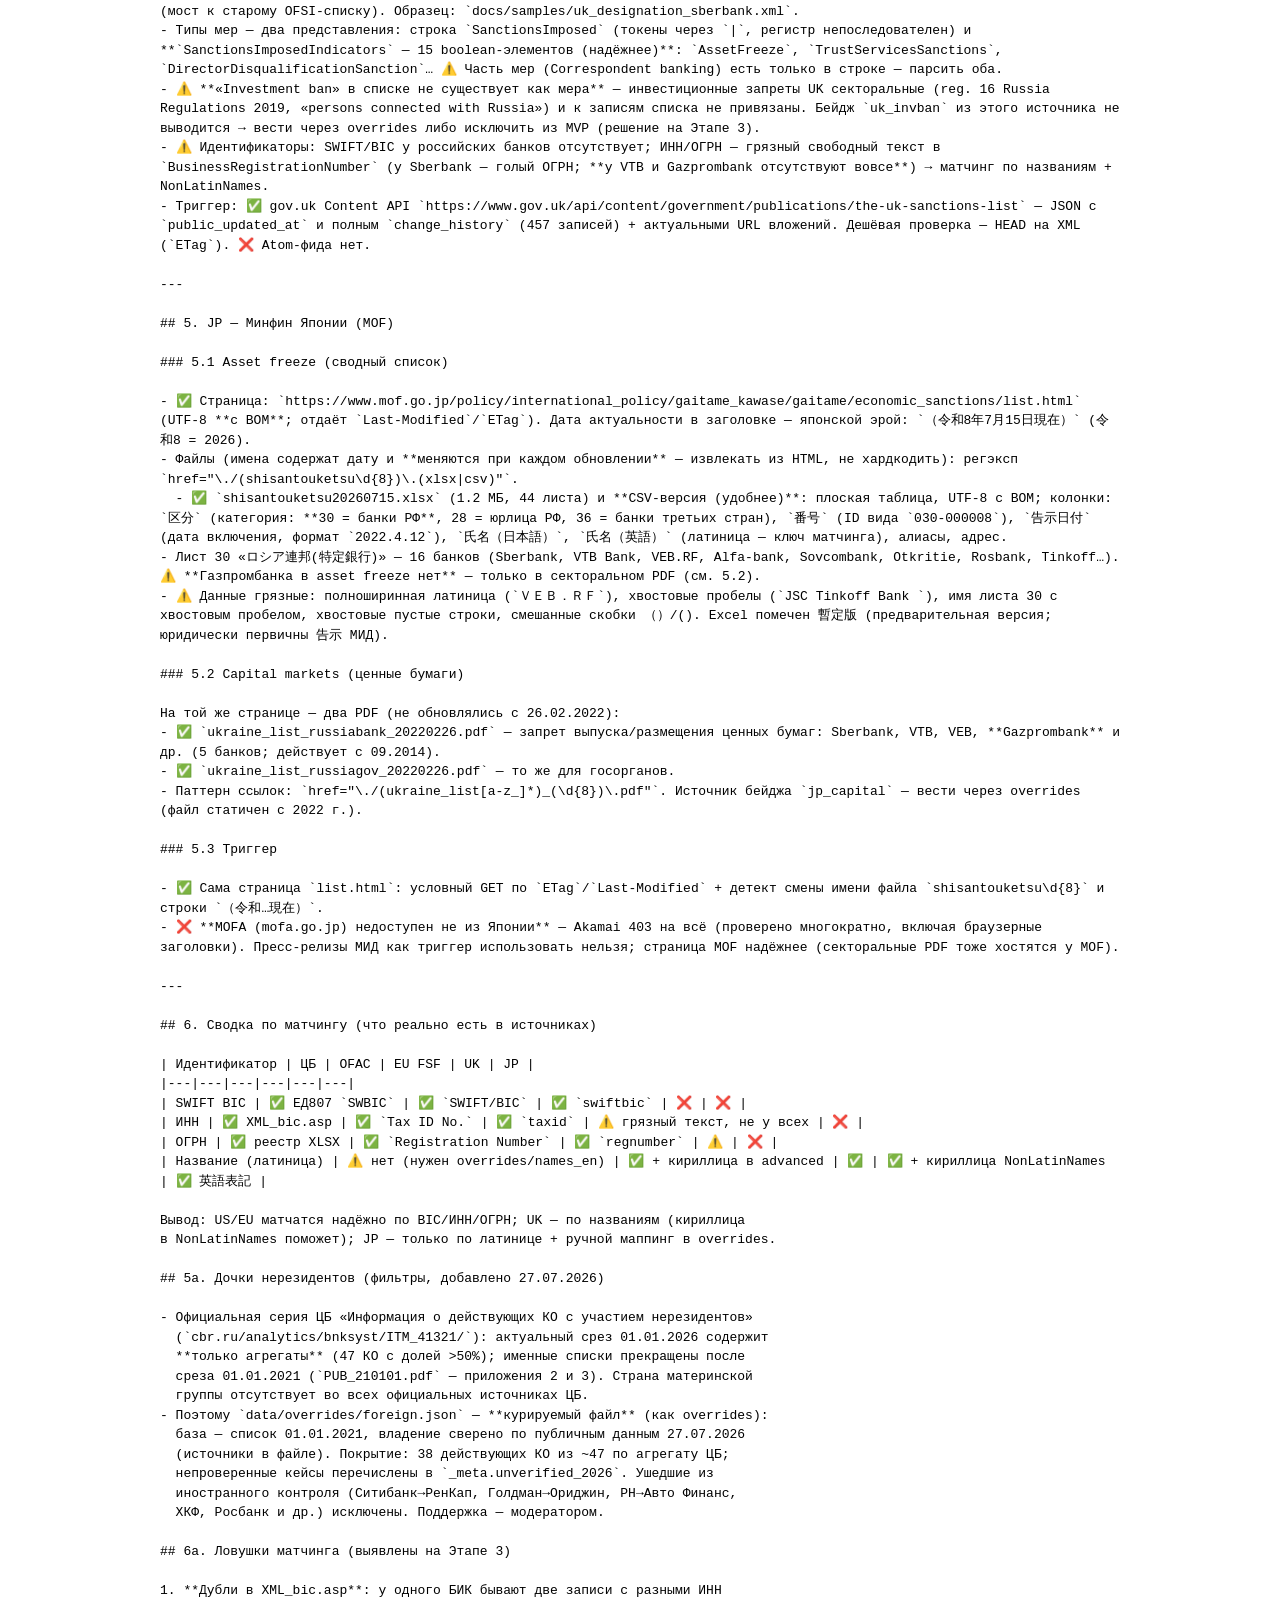
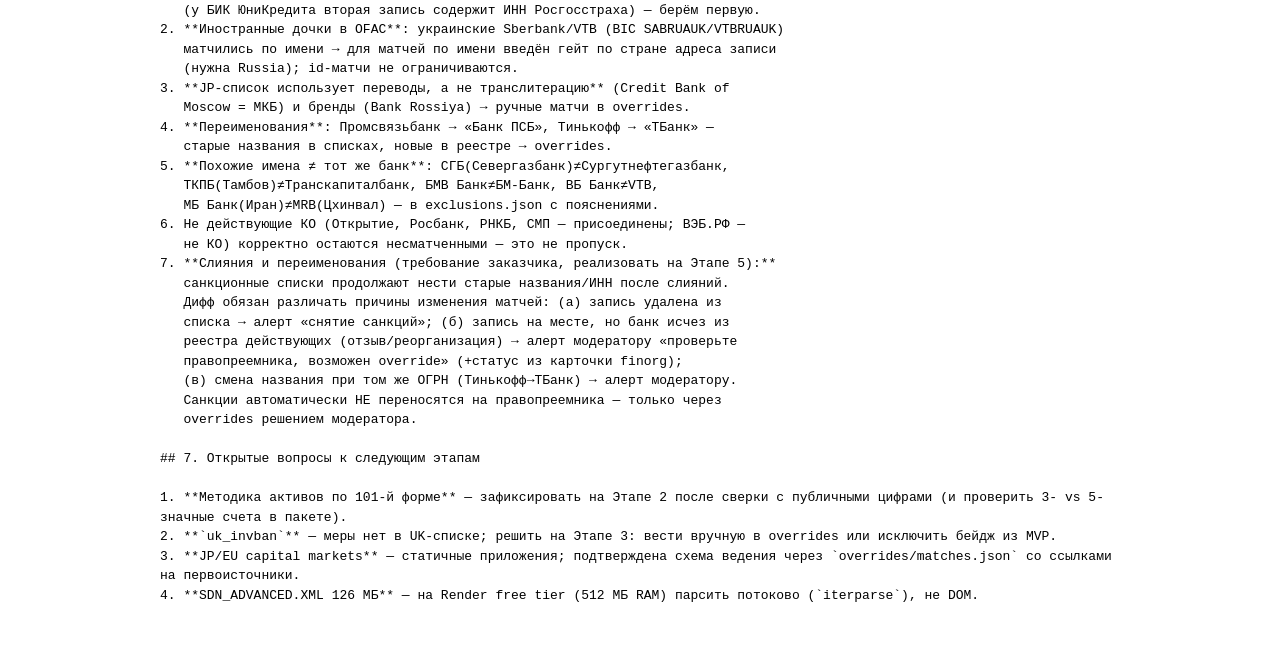
==== commit 5b122471: "mirror: обновление зеркала дашборда" ====
--- a/sources.html
+++ b/sources.html
@@ -182,13 +182,17 @@
 физлица отсеиваются по DOB/Gender), матчинг в основном по ИНН. Когда FSF
 догоняет, записи дублируются с FSF-шными — это принято (двойной аудиторский
 след). Реестр известных актов — `data/latest/eu_acts.json` (коммитится):
-RSS-лента OJ держит ~100 позиций и акты из неё ВЫПАДАЮТ — реестр обязателен
-(ночной сбой 28.07.2026: акт выпал из ленты → KeyError в матчинге; исправлено
-и мягкой деградацией overrides без цели).
+RSS-лента OJ держит ~100 позиций (около недели) и акты из неё ВЫПАДАЮТ —
+реестр обязателен (ночной сбой 28.07.2026: акт выпал из ленты → KeyError в
+матчинге; исправлено и мягкой деградацией overrides без цели). С 11.2026 новые
+акты берутся прежде всего из CELLAR (SPARQL, `app/pipeline/eu_acts.py`) с даты
+самого старого акта реестра — так догружаются и акты, выпавшие из RSS, пока
+сервис спал (2026/1844, 2184, 2281, 2292, 2333 — банков в них нет).
 
 ### 3.3 Триггеры
 
-- ✅ RSS EUR-Lex «Acts of the OJ L»: `https://eur-lex.europa.eu/EN/display-feed.rss?rssId=165` — фильтровать по «restrictive measures» / 269/2014 / 833/2014.
+- ✅ **CELLAR SPARQL** (`https://publications.europa.eu/webapi/rdf/sparql`) — акты Совета, в английском заголовке которых «amending/implementing Regulation (EU) No 269/2014 | 833/2014». Акт виден там сразу после публикации в OJ: 2026/2574 — в 10:47 UTC 16.11.2026, а в RSS ниже его ещё не было в 11:45 (бот пропустил пакет до следующего дня). Основной триггер ЕС и источник реестра актов с 11.2026.
+- ✅ RSS EUR-Lex «Acts of the OJ L»: `https://eur-lex.europa.eu/EN/display-feed.rss?rssId=165` — фильтровать по «restrictive measures» / 269/2014 / 833/2014. ⚠️ Отстаёт от публикации на часы и держит 100 записей (около недели) — запасной.
 - ✅ FSF RSS (см. выше) — детект обновления самого файла.
 - ❌ HTML-страницы EUR-Lex — AWS WAF JS-challenge (HTTP 202); ❌ пресс-релизы Совета ЕС — Cloudflare challenge. В кроне не использовать.
 - ⚠️ data.europa.eu: датасет FSF существует, но поле `modified` отстаёт на годы — не индикатор свежести.
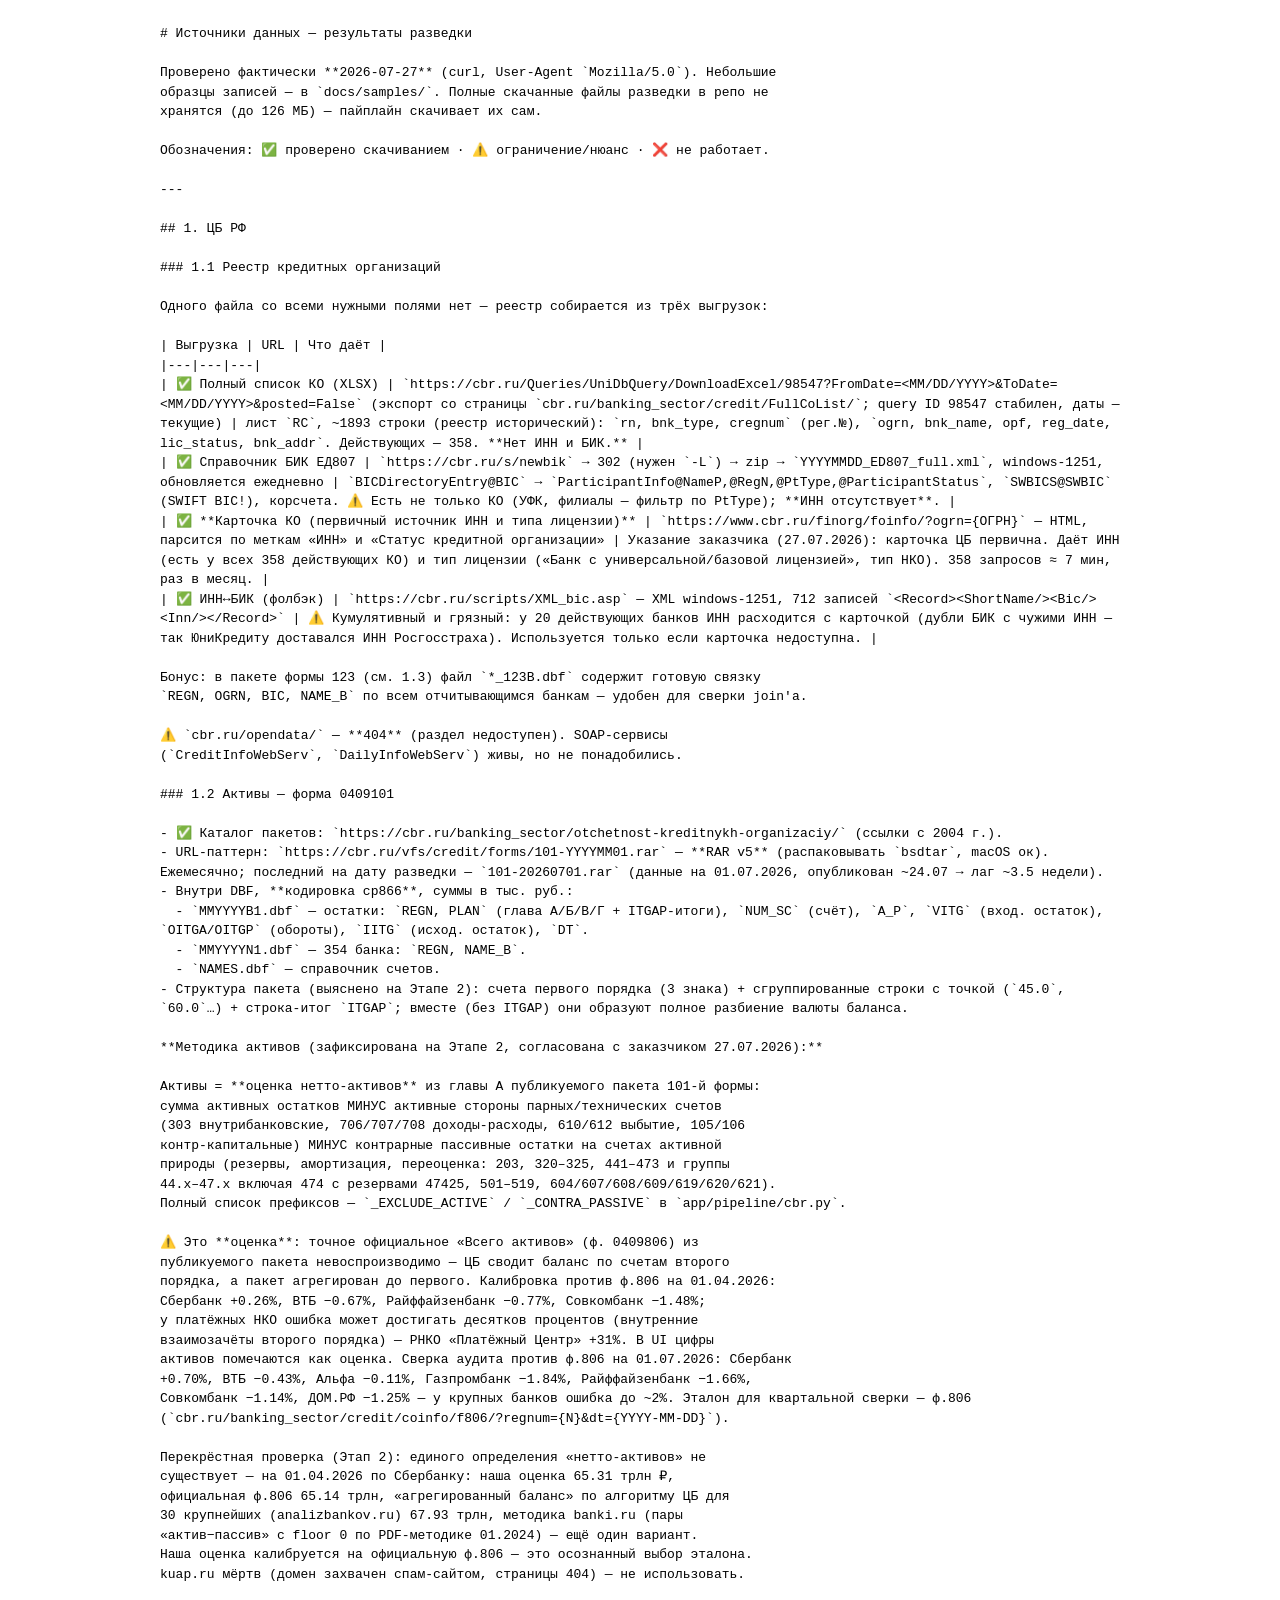
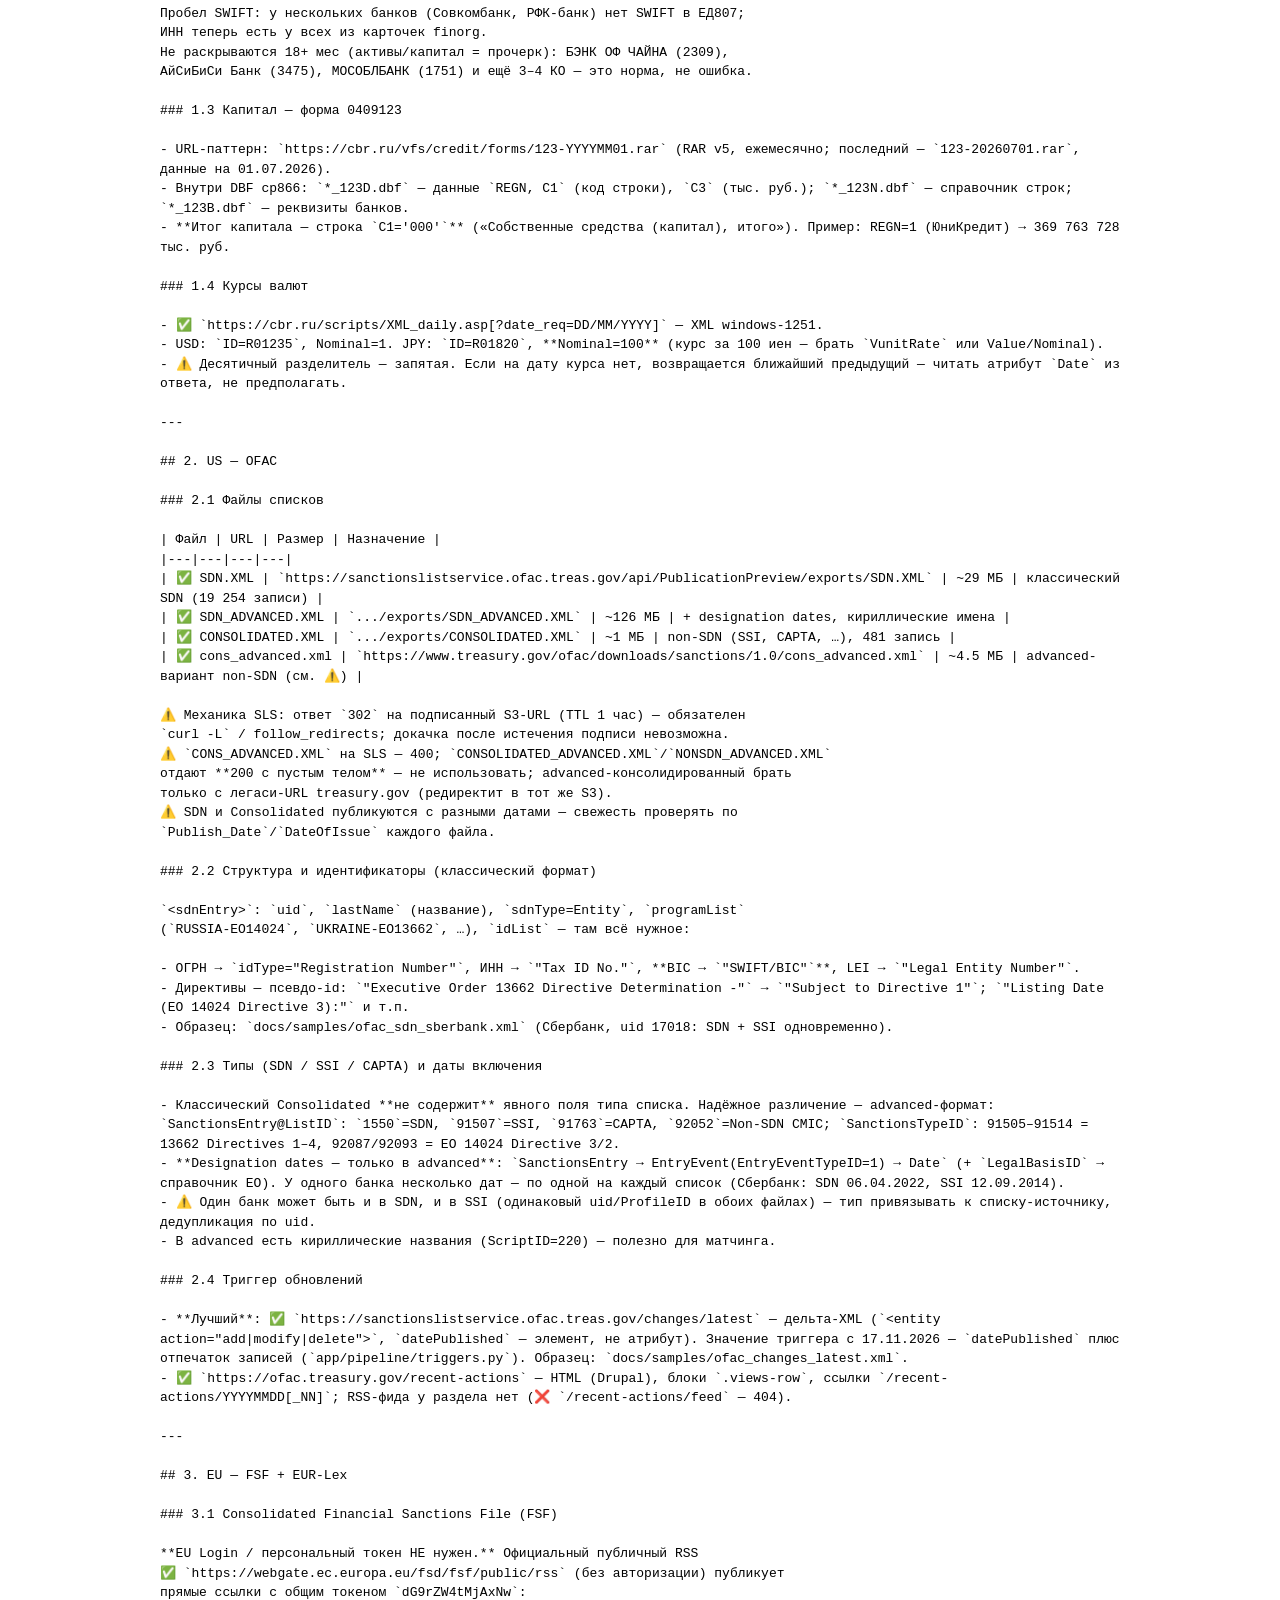
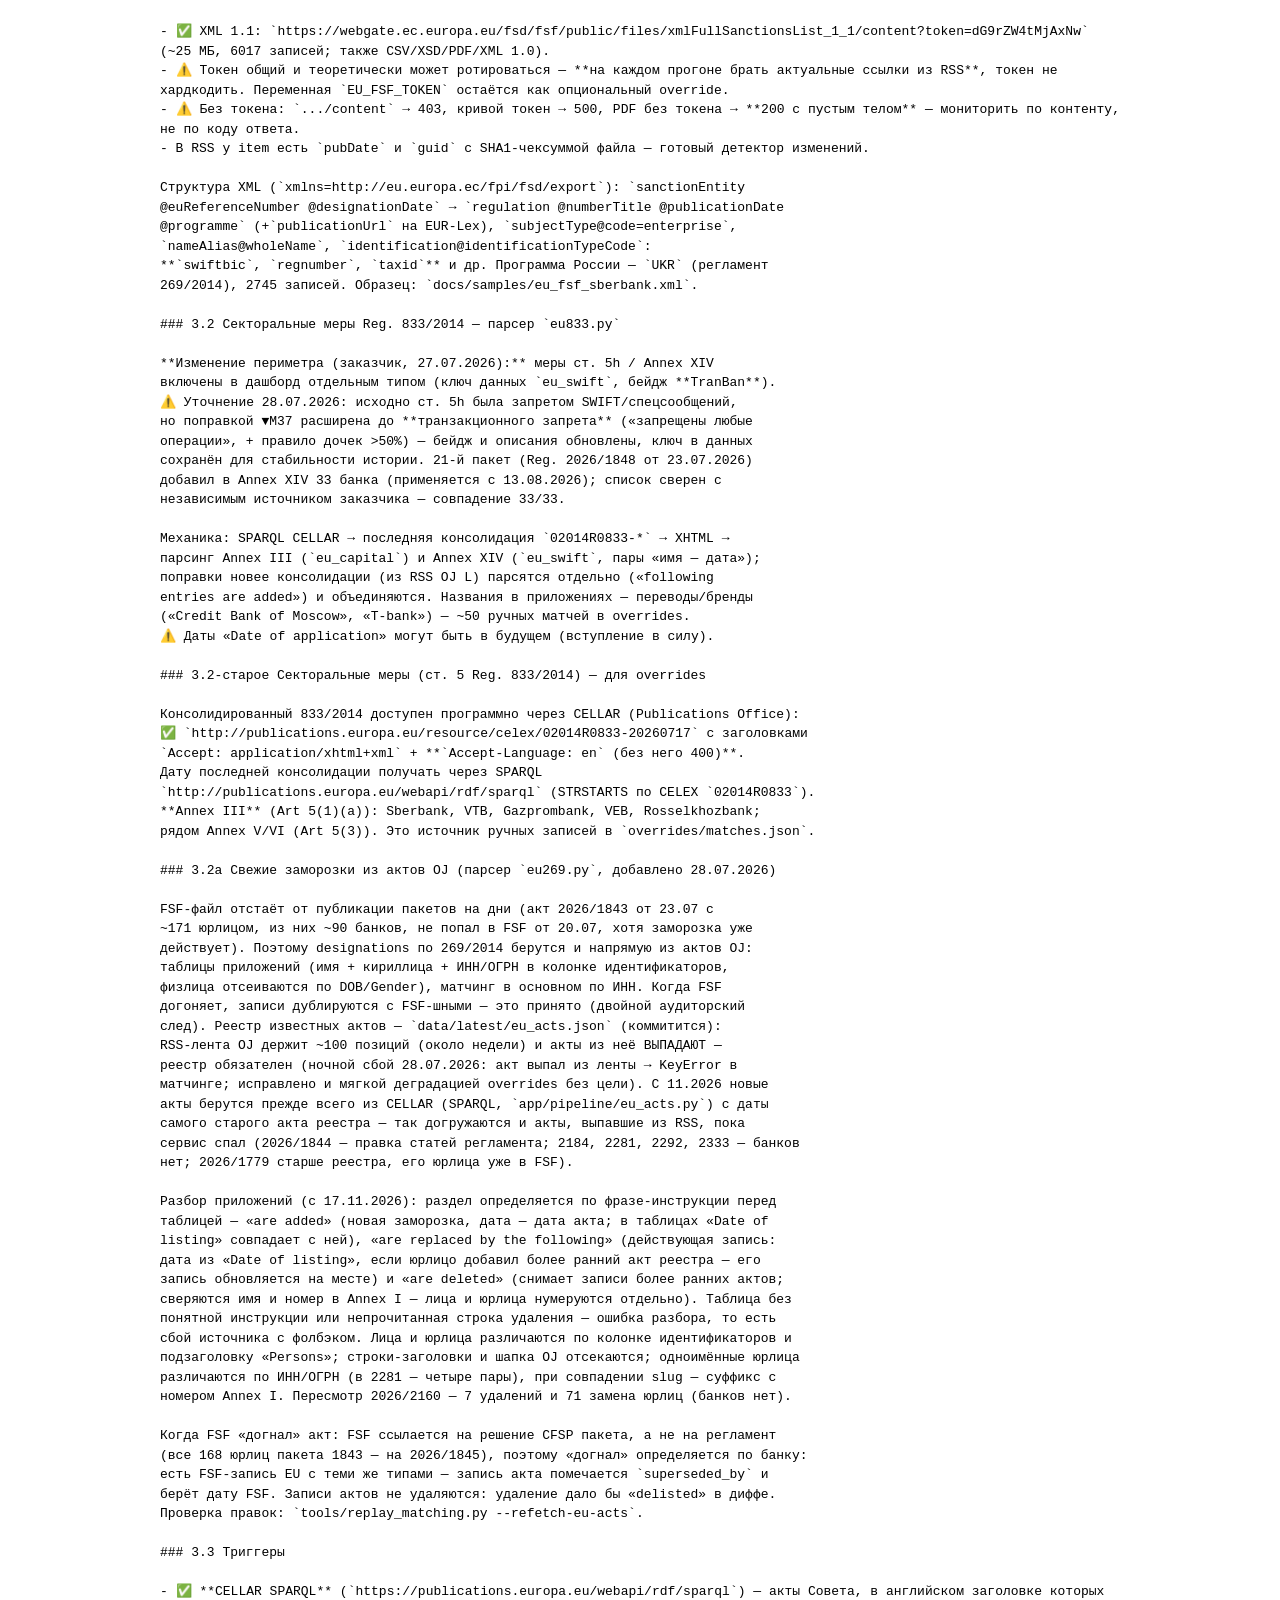
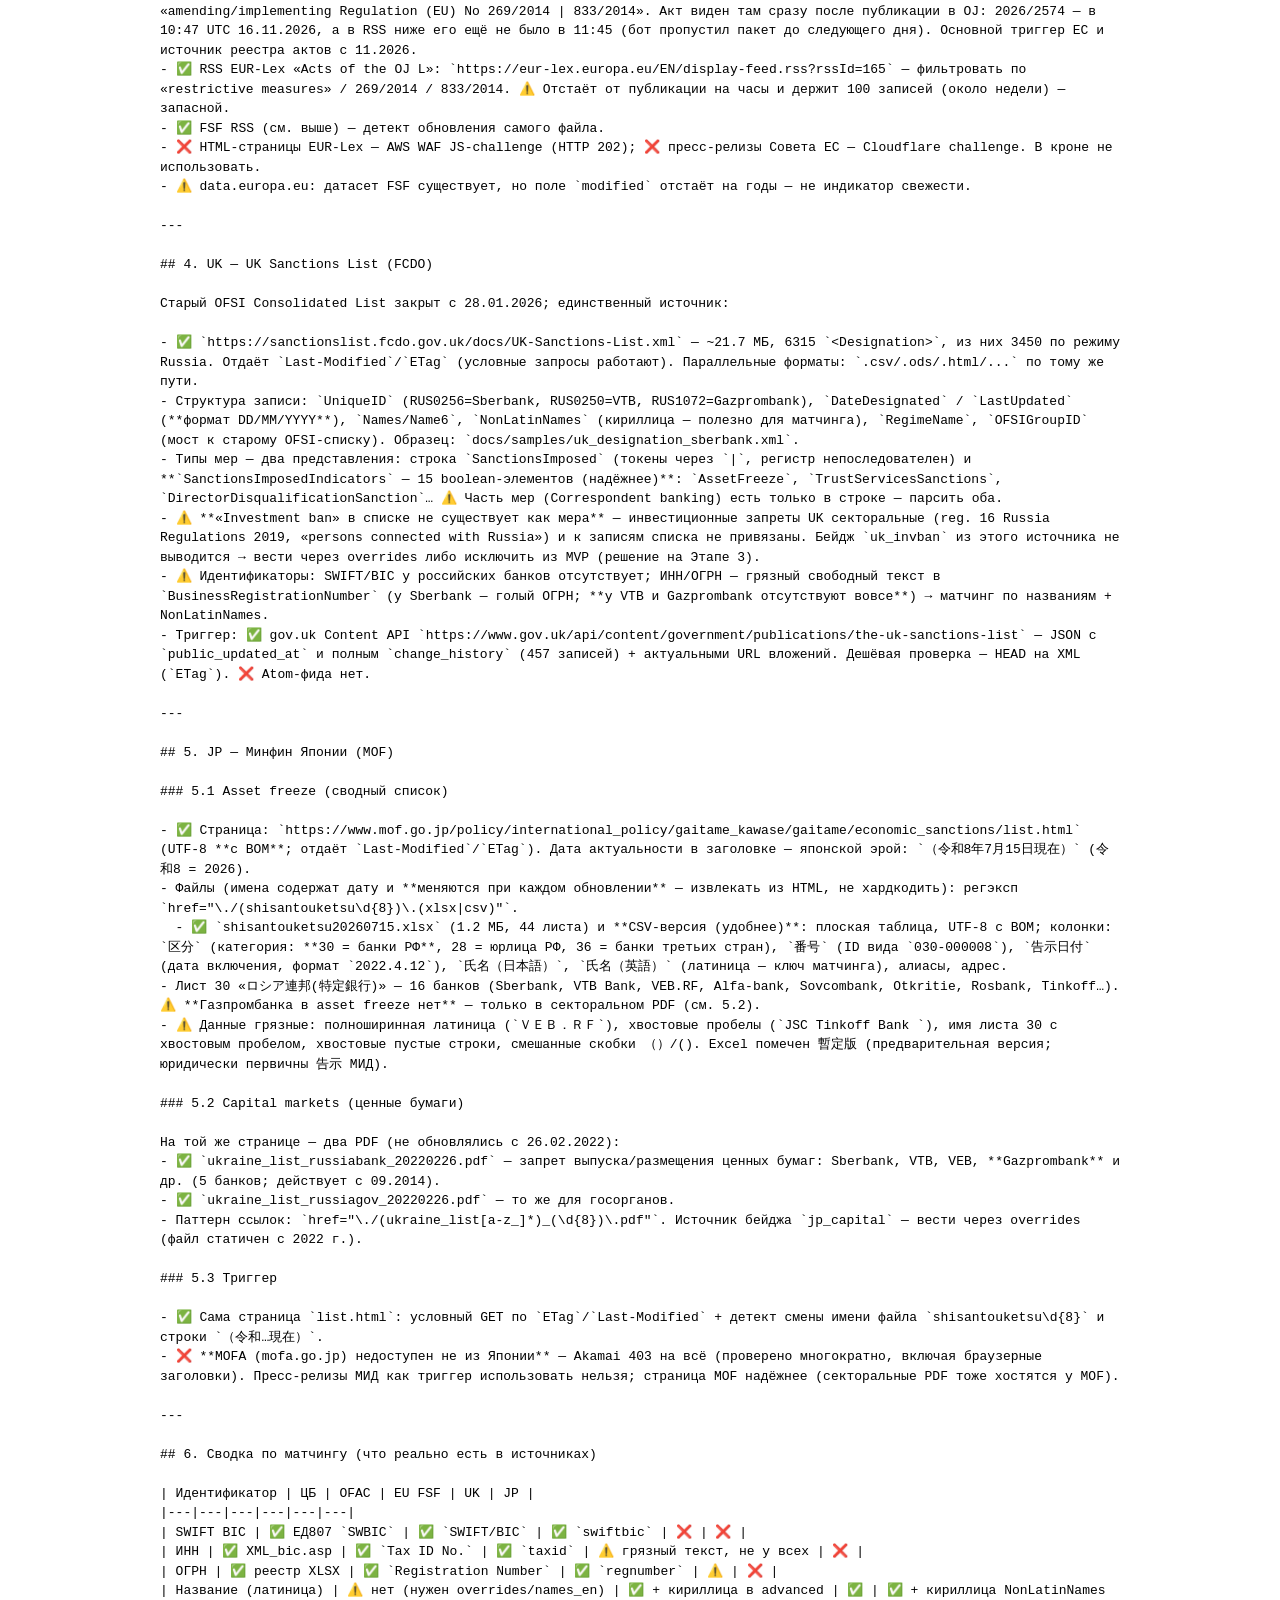
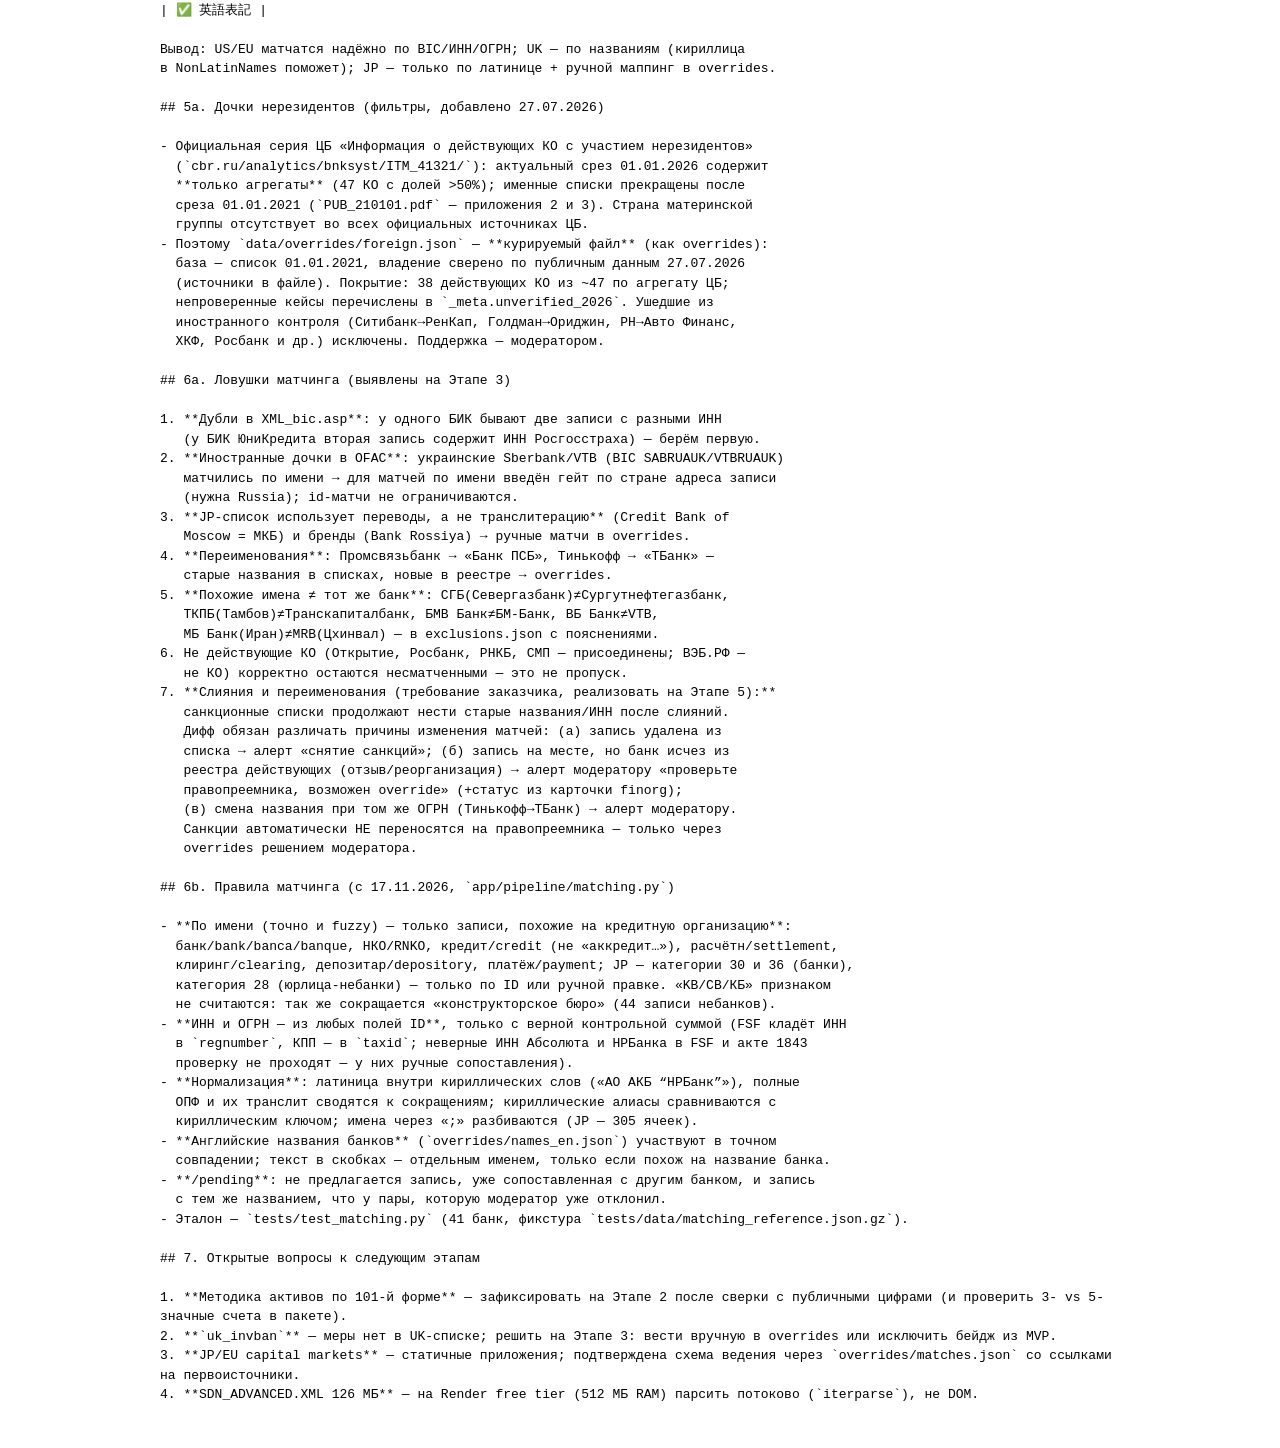
==== commit 3ec02450: "mirror: обновление зеркала дашборда" ====
--- a/sources.html
+++ b/sources.html
@@ -53,7 +53,9 @@
 Сбербанк +0.26%, ВТБ −0.67%, Райффайзенбанк −0.77%, Совкомбанк −1.48%;
 у платёжных НКО ошибка может достигать десятков процентов (внутренние
 взаимозачёты второго порядка) — РНКО «Платёжный Центр» +31%. В UI цифры
-активов помечаются как оценка; эталон для квартальной сверки — ф.806
+активов помечаются как оценка. Сверка аудита против ф.806 на 01.07.2026: Сбербанк
++0.70%, ВТБ −0.43%, Альфа −0.11%, Газпромбанк −1.84%, Райффайзенбанк −1.66%,
+Совкомбанк −1.14%, ДОМ.РФ −1.25% — у крупных банков ошибка до ~2%. Эталон для квартальной сверки — ф.806
 (`cbr.ru/banking_sector/credit/coinfo/f806/?regnum={N}&amp;dt={YYYY-MM-DD}`).
 
 Перекрёстная проверка (Этап 2): единого определения «нетто-активов» не
@@ -120,7 +122,7 @@
 
 ### 2.4 Триггер обновлений
 
-- **Лучший**: ✅ `https://sanctionslistservice.ofac.treas.gov/changes/latest` — дельта-XML (`&lt;entity action="add|modify|delete">`, `datePublished`). Образец: `docs/samples/ofac_changes_latest.xml`.
+- **Лучший**: ✅ `https://sanctionslistservice.ofac.treas.gov/changes/latest` — дельта-XML (`&lt;entity action="add|modify|delete">`, `datePublished` — элемент, не атрибут). Значение триггера с 17.11.2026 — `datePublished` плюс отпечаток записей (`app/pipeline/triggers.py`). Образец: `docs/samples/ofac_changes_latest.xml`.
 - ✅ `https://ofac.treasury.gov/recent-actions` — HTML (Drupal), блоки `.views-row`, ссылки `/recent-actions/YYYYMMDD[_NN]`; RSS-фида у раздела нет (❌ `/recent-actions/feed` — 404).
 
 ---
@@ -187,7 +189,26 @@
 матчинге; исправлено и мягкой деградацией overrides без цели). С 11.2026 новые
 акты берутся прежде всего из CELLAR (SPARQL, `app/pipeline/eu_acts.py`) с даты
 самого старого акта реестра — так догружаются и акты, выпавшие из RSS, пока
-сервис спал (2026/1844, 2184, 2281, 2292, 2333 — банков в них нет).
+сервис спал (2026/1844 — правка статей регламента; 2184, 2281, 2292, 2333 — банков
+нет; 2026/1779 старше реестра, его юрлица уже в FSF).
+
+Разбор приложений (с 17.11.2026): раздел определяется по фразе-инструкции перед
+таблицей — «are added» (новая заморозка, дата — дата акта; в таблицах «Date of
+listing» совпадает с ней), «are replaced by the following» (действующая запись:
+дата из «Date of listing», если юрлицо добавил более ранний акт реестра — его
+запись обновляется на месте) и «are deleted» (снимает записи более ранних актов;
+сверяются имя и номер в Annex I — лица и юрлица нумеруются отдельно). Таблица без
+понятной инструкции или непрочитанная строка удаления — ошибка разбора, то есть
+сбой источника с фолбэком. Лица и юрлица различаются по колонке идентификаторов и
+подзаголовку «Persons»; строки-заголовки и шапка OJ отсекаются; одноимённые юрлица
+различаются по ИНН/ОГРН (в 2281 — четыре пары), при совпадении slug — суффикс с
+номером Annex I. Пересмотр 2026/2160 — 7 удалений и 71 замена юрлиц (банков нет).
+
+Когда FSF «догнал» акт: FSF ссылается на решение CFSP пакета, а не на регламент
+(все 168 юрлиц пакета 1843 — на 2026/1845), поэтому «догнал» определяется по банку:
+есть FSF-запись EU с теми же типами — запись акта помечается `superseded_by` и
+берёт дату FSF. Записи актов не удаляются: удаление дало бы «delisted» в диффе.
+Проверка правок: `tools/replay_matching.py --refetch-eu-acts`.
 
 ### 3.3 Триггеры
 
@@ -288,6 +309,25 @@
    Санкции автоматически НЕ переносятся на правопреемника — только через
    overrides решением модератора.
 
+## 6b. Правила матчинга (с 17.11.2026, `app/pipeline/matching.py`)
+
+- **По имени (точно и fuzzy) — только записи, похожие на кредитную организацию**:
+  банк/bank/banca/banque, НКО/RNKO, кредит/credit (не «аккредит…»), расчётн/settlement,
+  клиринг/clearing, депозитар/depository, платёж/payment; JP — категории 30 и 36 (банки),
+  категория 28 (юрлица-небанки) — только по ID или ручной правке. «KB/CB/КБ» признаком
+  не считаются: так же сокращается «конструкторское бюро» (44 записи небанков).
+- **ИНН и ОГРН — из любых полей ID**, только с верной контрольной суммой (FSF кладёт ИНН
+  в `regnumber`, КПП — в `taxid`; неверные ИНН Абсолюта и НРБанка в FSF и акте 1843
+  проверку не проходят — у них ручные сопоставления).
+- **Нормализация**: латиница внутри кириллических слов («AO AКБ “НРБанк”»), полные
+  ОПФ и их транслит сводятся к сокращениям; кириллические алиасы сравниваются с
+  кириллическим ключом; имена через «;» разбиваются (JP — 305 ячеек).
+- **Английские названия банков** (`overrides/names_en.json`) участвуют в точном
+  совпадении; текст в скобках — отдельным именем, только если похож на название банка.
+- **/pending**: не предлагается запись, уже сопоставленная с другим банком, и запись
+  с тем же названием, что у пары, которую модератор уже отклонил.
+- Эталон — `tests/test_matching.py` (41 банк, фикстура `tests/data/matching_reference.json.gz`).
+
 ## 7. Открытые вопросы к следующим этапам
 
 1. **Методика активов по 101-й форме** — зафиксировать на Этапе 2 после сверки с публичными цифрами (и проверить 3- vs 5-значные счета в пакете).
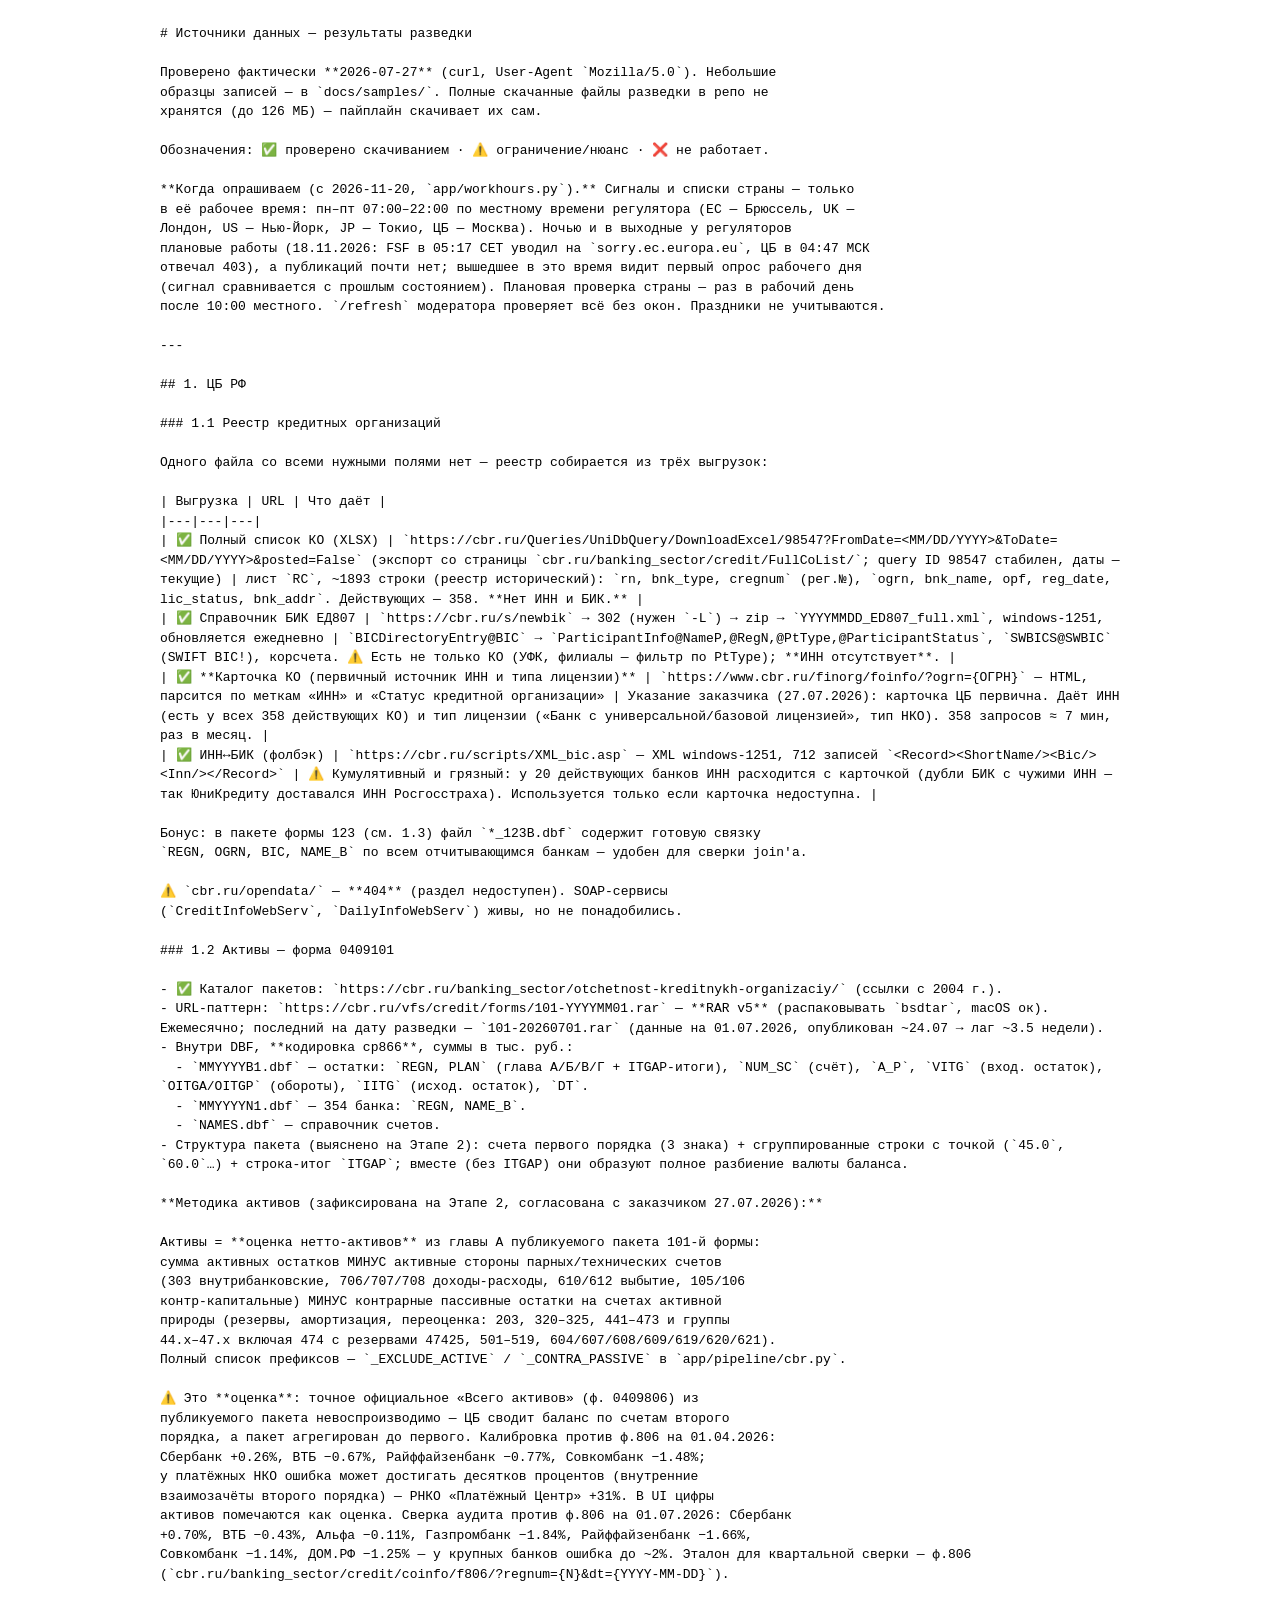
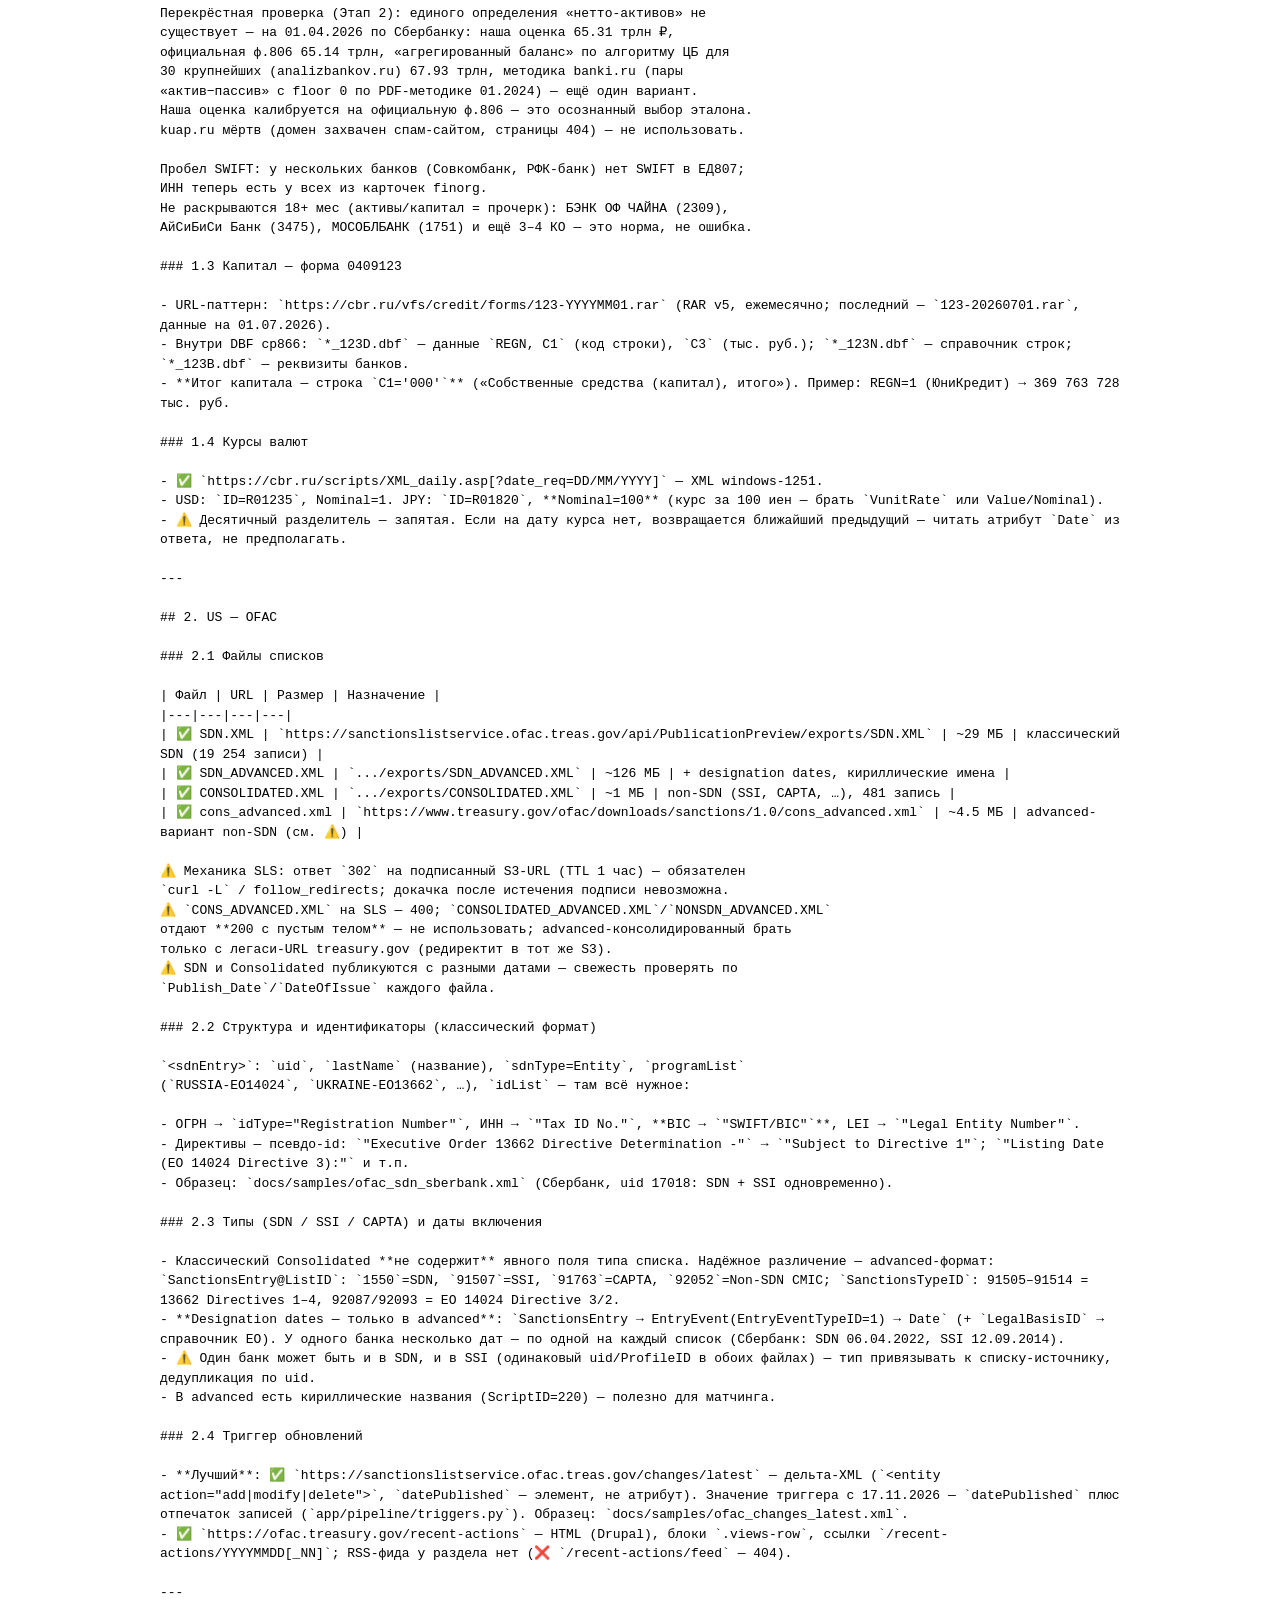
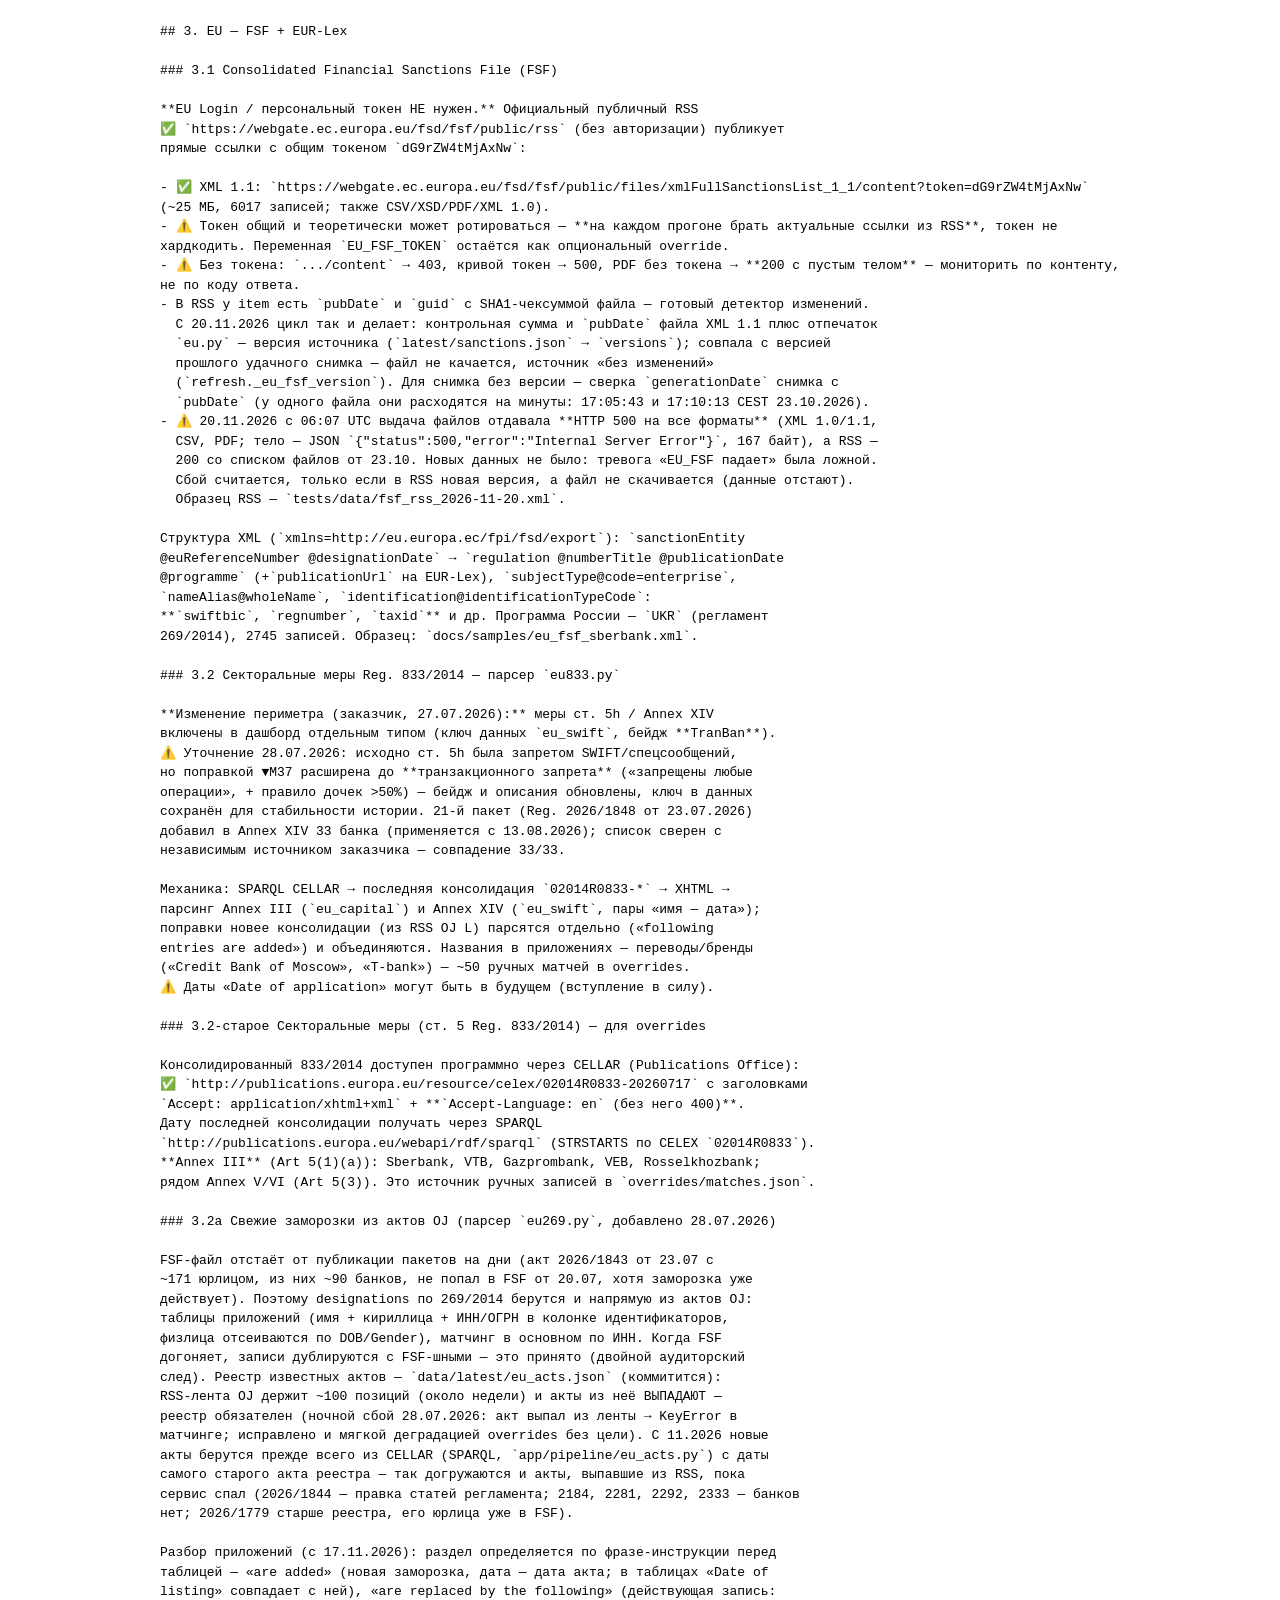
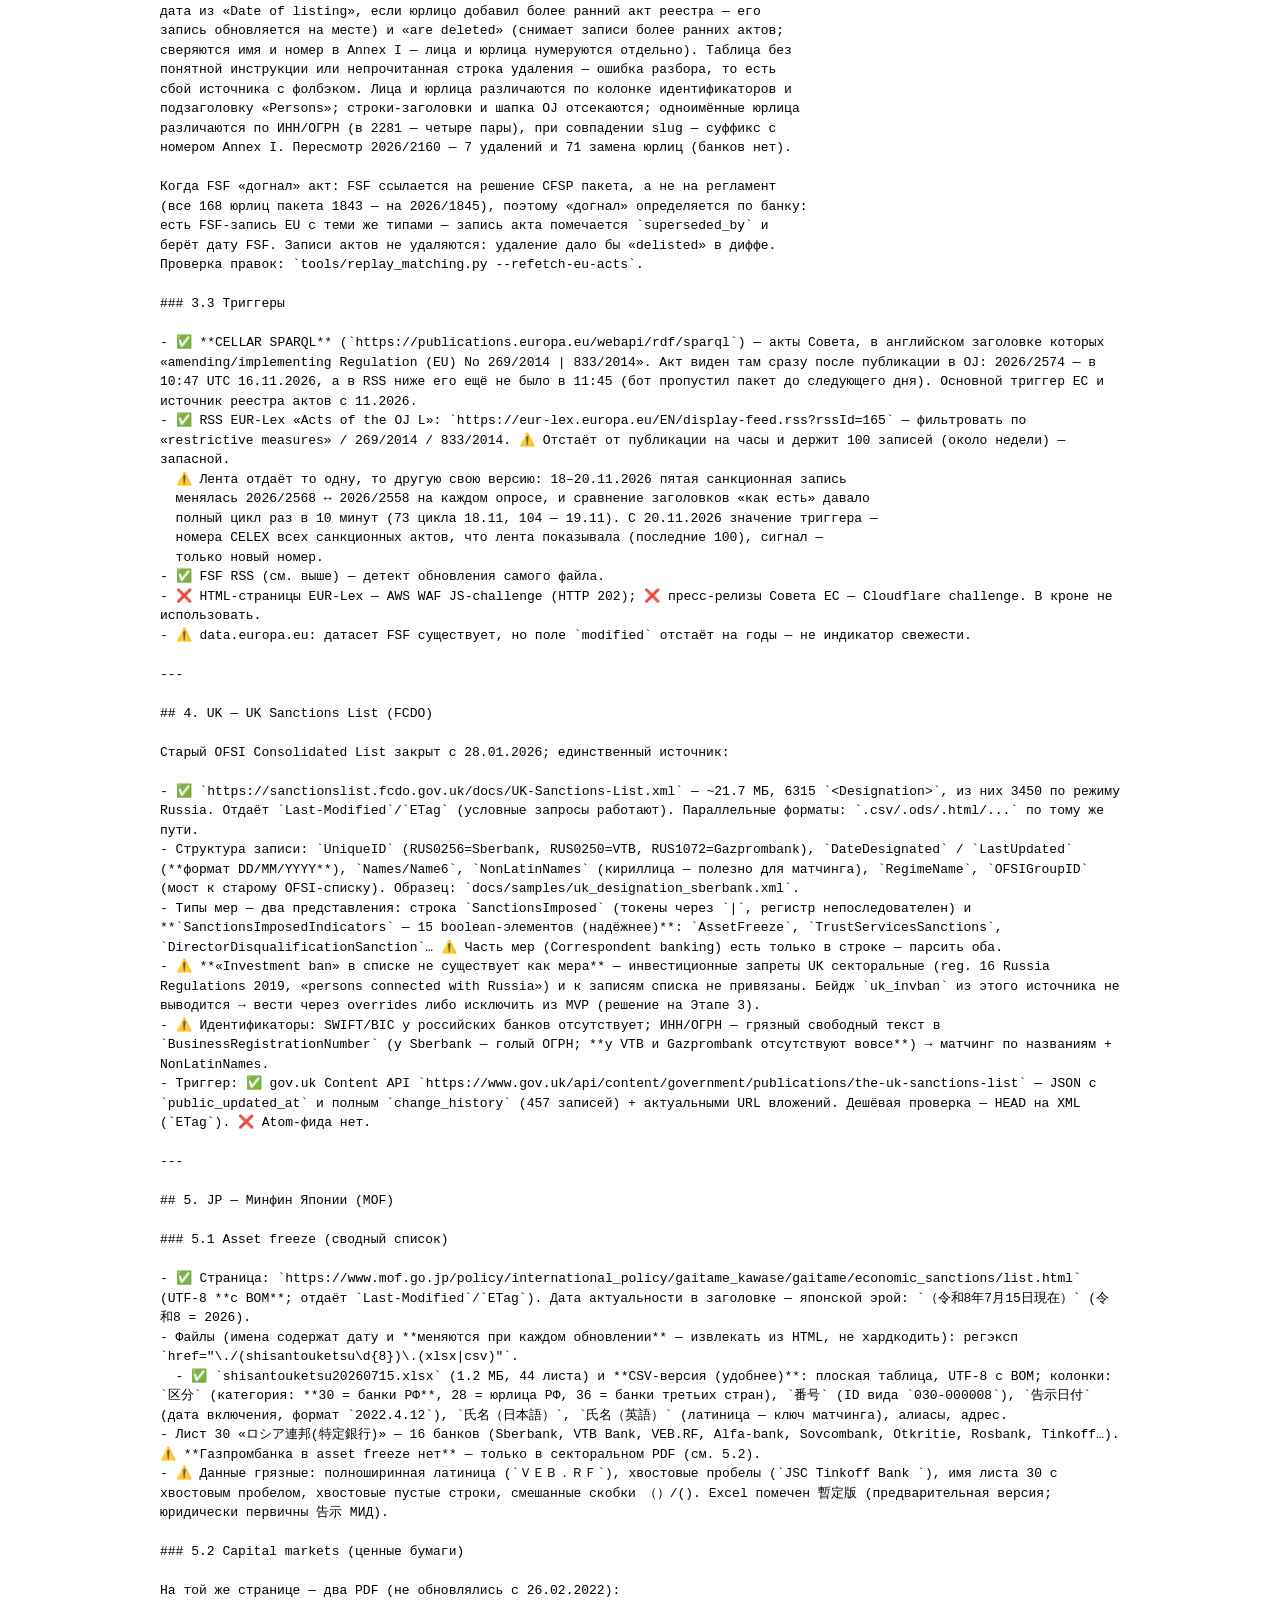
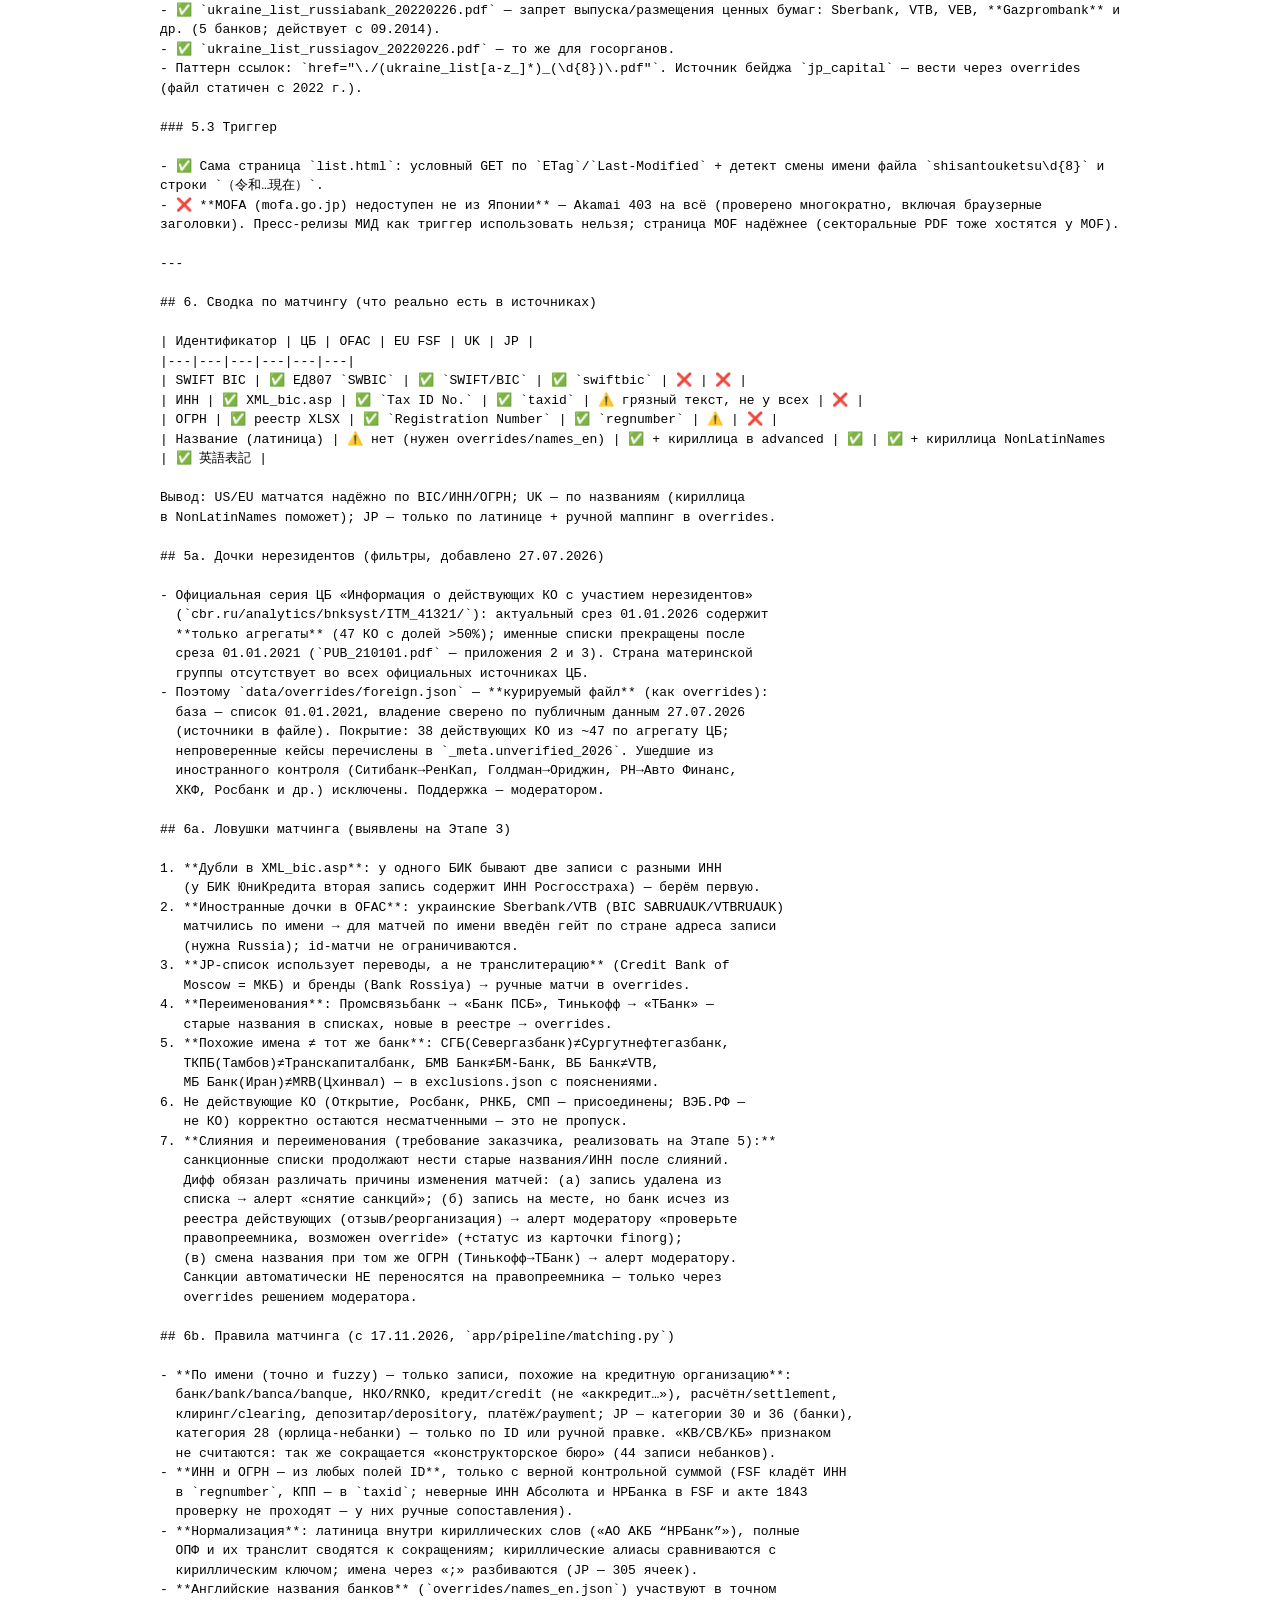
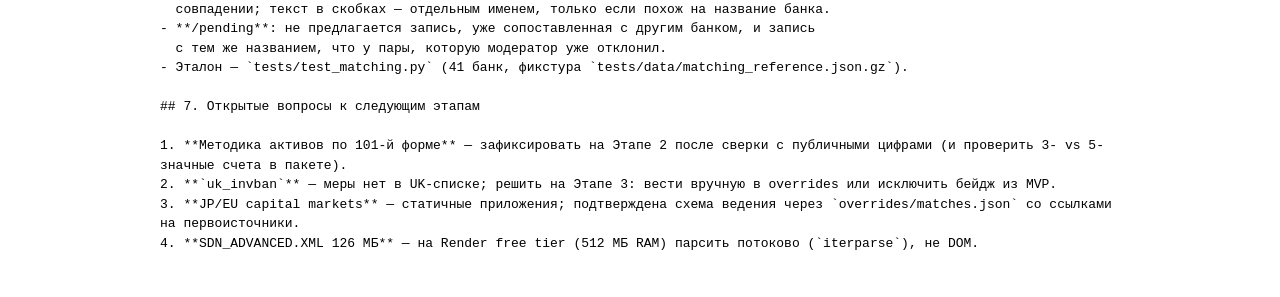
==== commit 5854e0f9: "mirror: обновление зеркала дашборда" ====
--- a/sources.html
+++ b/sources.html
@@ -5,6 +5,14 @@
 хранятся (до 126 МБ) — пайплайн скачивает их сам.
 
 Обозначения: ✅ проверено скачиванием · ⚠️ ограничение/нюанс · ❌ не работает.
+
+**Когда опрашиваем (с 2026-11-20, `app/workhours.py`).** Сигналы и списки страны — только
+в её рабочее время: пн–пт 07:00–22:00 по местному времени регулятора (ЕС — Брюссель, UK —
+Лондон, US — Нью-Йорк, JP — Токио, ЦБ — Москва). Ночью и в выходные у регуляторов
+плановые работы (18.11.2026: FSF в 05:17 CET уводил на `sorry.ec.europa.eu`, ЦБ в 04:47 МСК
+отвечал 403), а публикаций почти нет; вышедшее в это время видит первый опрос рабочего дня
+(сигнал сравнивается с прошлым состоянием). Плановая проверка страны — раз в рабочий день
+после 10:00 местного. `/refresh` модератора проверяет всё без окон. Праздники не учитываются.
 
 ---
 
@@ -139,6 +147,16 @@
 - ⚠️ Токен общий и теоретически может ротироваться — **на каждом прогоне брать актуальные ссылки из RSS**, токен не хардкодить. Переменная `EU_FSF_TOKEN` остаётся как опциональный override.
 - ⚠️ Без токена: `.../content` → 403, кривой токен → 500, PDF без токена → **200 с пустым телом** — мониторить по контенту, не по коду ответа.
 - В RSS у item есть `pubDate` и `guid` с SHA1-чексуммой файла — готовый детектор изменений.
+  С 20.11.2026 цикл так и делает: контрольная сумма и `pubDate` файла XML 1.1 плюс отпечаток
+  `eu.py` — версия источника (`latest/sanctions.json` → `versions`); совпала с версией
+  прошлого удачного снимка — файл не качается, источник «без изменений»
+  (`refresh._eu_fsf_version`). Для снимка без версии — сверка `generationDate` снимка с
+  `pubDate` (у одного файла они расходятся на минуты: 17:05:43 и 17:10:13 CEST 23.10.2026).
+- ⚠️ 20.11.2026 с 06:07 UTC выдача файлов отдавала **HTTP 500 на все форматы** (XML 1.0/1.1,
+  CSV, PDF; тело — JSON `{"status":500,"error":"Internal Server Error"}`, 167 байт), а RSS —
+  200 со списком файлов от 23.10. Новых данных не было: тревога «EU_FSF падает» была ложной.
+  Сбой считается, только если в RSS новая версия, а файл не скачивается (данные отстают).
+  Образец RSS — `tests/data/fsf_rss_2026-11-20.xml`.
 
 Структура XML (`xmlns=http://eu.europa.ec/fpi/fsd/export`): `sanctionEntity
 @euReferenceNumber @designationDate` → `regulation @numberTitle @publicationDate
@@ -214,6 +232,11 @@
 
 - ✅ **CELLAR SPARQL** (`https://publications.europa.eu/webapi/rdf/sparql`) — акты Совета, в английском заголовке которых «amending/implementing Regulation (EU) No 269/2014 | 833/2014». Акт виден там сразу после публикации в OJ: 2026/2574 — в 10:47 UTC 16.11.2026, а в RSS ниже его ещё не было в 11:45 (бот пропустил пакет до следующего дня). Основной триггер ЕС и источник реестра актов с 11.2026.
 - ✅ RSS EUR-Lex «Acts of the OJ L»: `https://eur-lex.europa.eu/EN/display-feed.rss?rssId=165` — фильтровать по «restrictive measures» / 269/2014 / 833/2014. ⚠️ Отстаёт от публикации на часы и держит 100 записей (около недели) — запасной.
+  ⚠️ Лента отдаёт то одну, то другую свою версию: 18–20.11.2026 пятая санкционная запись
+  менялась 2026/2568 ↔ 2026/2558 на каждом опросе, и сравнение заголовков «как есть» давало
+  полный цикл раз в 10 минут (73 цикла 18.11, 104 — 19.11). С 20.11.2026 значение триггера —
+  номера CELEX всех санкционных актов, что лента показывала (последние 100), сигнал —
+  только новый номер.
 - ✅ FSF RSS (см. выше) — детект обновления самого файла.
 - ❌ HTML-страницы EUR-Lex — AWS WAF JS-challenge (HTTP 202); ❌ пресс-релизы Совета ЕС — Cloudflare challenge. В кроне не использовать.
 - ⚠️ data.europa.eu: датасет FSF существует, но поле `modified` отстаёт на годы — не индикатор свежести.
